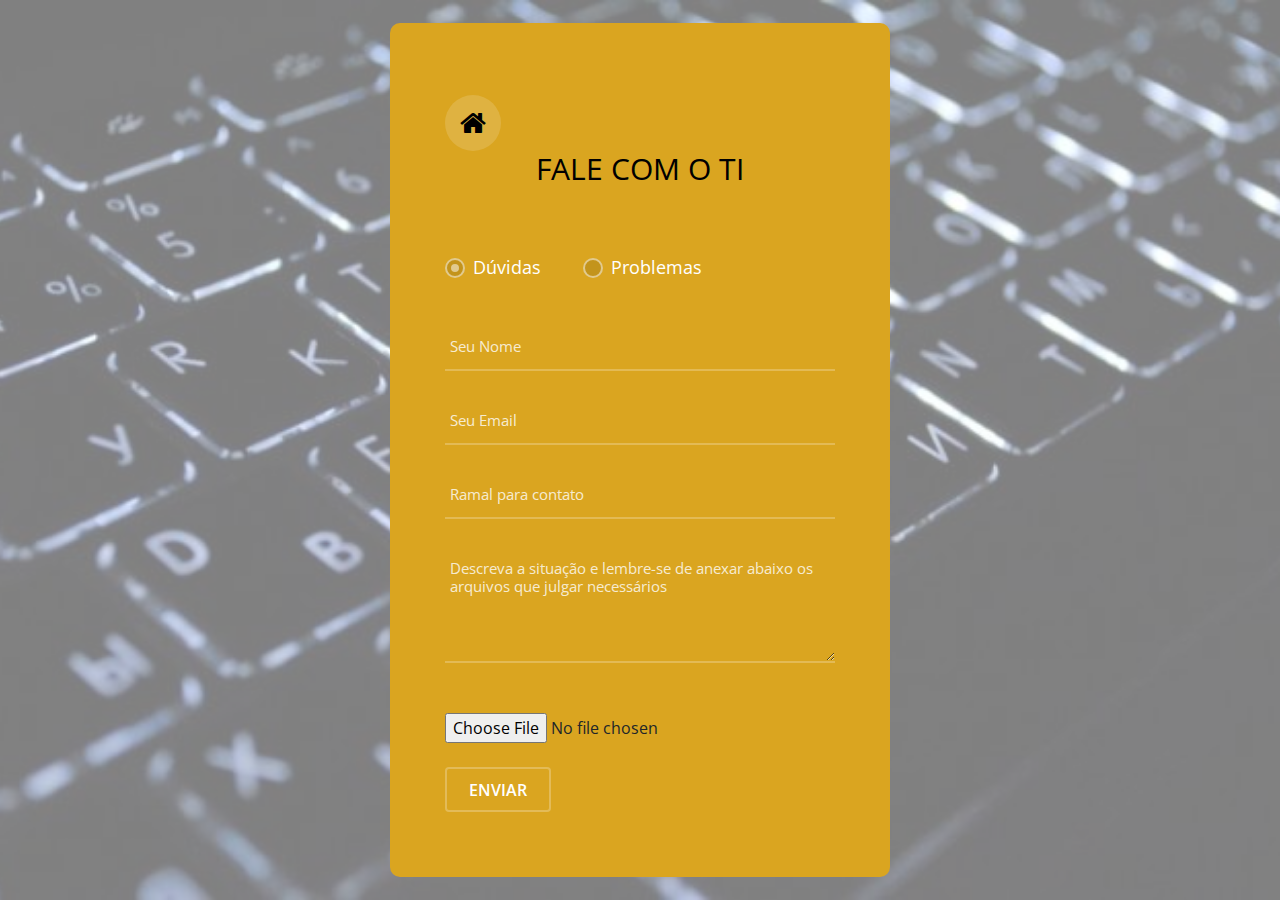
==== Formulario.html @ 0ff51f73 "git push" ====
<!DOCTYPE html>

<html lang="pt-BR">
<head>
	<title>Suporte ao usuário</title>
	<meta charset="UTF-8">
	<meta name="viewport" content="width=device-width, initial-scale=1">
<!--===============================================================================================-->
	<link rel="icon" type="image/png" href="images/icons/Noctuline-Wall-E-Wall-E.ico"/>
<!--===============================================================================================-->
	<link rel="stylesheet" type="text/css" href="vendor/bootstrap/css/bootstrap.min.css">
<!--===============================================================================================-->
	<link rel="stylesheet" type="text/css" href="fonts/font-awesome-4.7.0/css/font-awesome.min.css">
<!--===============================================================================================-->
	<link rel="stylesheet" type="text/css" href="vendor/animate/animate.css">
<!--===============================================================================================-->
	<link rel="stylesheet" type="text/css" href="vendor/css-hamburgers/hamburgers.min.css">
<!--===============================================================================================-->
	<link rel="stylesheet" type="text/css" href="vendor/select2/select2.min.css">
<!--===============================================================================================-->
	<link rel="stylesheet" type="text/css" href="css/util.css">
	<link rel="stylesheet" type="text/css" href="css/main.css">
<!--===============================================================================================-->
	
<!--===============================================================================================-->
</head>
<body>
	<div class="bg-contact3" style="background-image: url('images/bg-01.jpg');">
		<div class="container-contact3">
			<div class="wrap-contact3">
				<form action="php/inserirChamado.php" class="contact3-form validate-form" method="POST">
					<ul class="icons">
						<li><a href="../PortalSet/Home.html" class="icon round fas fa-home"><span class="label"></span></a></li>
					</ul>

					<span class="contact3-form-title">
						Fale com o TI
					</span>

					<div class="wrap-contact3-form-radio">
						<div class="contact3-form-radio m-r-42">
							<input class="input-radio3" id="radio1" type="radio" name="selecao" value="Dúvida" checked="checked">
							<label class="label-radio3" for="radio1">
								Dúvidas
							</label>
						</div>

						<div class="contact3-form-radio">
							<input class="input-radio3" id="radio2" type="radio" name="selecao" value="Problema">
							<label class="label-radio3" for="radio2">
								Problemas
							</label>
						</div>
					</div>

					<div class="wrap-input3 validate-input" data-validate="O nome é obrigatório.">
						<input class="input3" type="text" name="nome" placeholder="Seu Nome">
						<span class="focus-input3"></span>
					</div>

					<div class="wrap-input3 validate-input" data-validate = "Digite um e-mail válido: ex@abc.xyz">
						<input class="input3" type="text" name="email" placeholder="Seu Email">
						<span class="focus-input3"></span>
					</div>

					<div class="wrap-input3 validate-input">
						<input class="input3" type="text" name="ramal" placeholder="Ramal para contato">
						<span class="focus-input3"></span>
					</div>

					<div class="wrap-input3 input3-select">
						<div>
							<select class="selection-2" name="local"> 
								<!-- colocar required porém a tela de dúvidas tambem necessita do campo-->
								<option value="">Qual o local?</option>>
								<option>Administrativo</option>
								<option>Controle de qualidade</option>
								<option>Loja</option>
								<option>Produção</option>
							</select>
						</div>
						<span class="focus-input3"></span>
					</div>
					

					<div class="wrap-input3 input3-select">
						<div>
							<select class="selection-2" name="urgencia">
								<!-- colocar required porém a tela de dúvidas tambem necessita do campo-->
								<option value="">Qual a urgência do chamado?</option>
								<option>Pode aguardar</option>
								<option>Atrapalha o fluxo de trabalho</option>
								<option>Interrompe o fluxo de trabalho exporadicamente</option>
								<option>Interrompe totalmente o fluxo de trabalho</option>
								<option>Urgente</option>
								<option>Emergência</option>
							</select>
						</div>
						<span class="focus-input3"></span>
						
					</div>

					<div class="wrap-input3 validate-input" data-validate = "Digite uma mensagem">
						<textarea class="input3" name="mensagem" placeholder="Descreva a situação e lembre-se de anexar abaixo os arquivos que julgar necessários"></textarea>
						<span class="focus-input3"></span>
						
					</div>

					<div class="container-contact3-form-btn">
						<input type="file" name="Anexar" placeholder="print"><br><br>
						<button class="button alt" type="submit">
							Enviar
						</button>
					</div>
				</form>
			</div>
		</div>
	</div>


	<div id="dropDownSelect1"></div>

<!--===============================================================================================-->
	<script src="vendor/jquery/jquery-3.2.1.min.js"></script>
<!--===============================================================================================-->
	<script src="vendor/bootstrap/js/popper.js"></script>
	<script src="vendor/bootstrap/js/bootstrap.min.js"></script>
<!--===============================================================================================-->
	<script src="vendor/select2/select2.min.js"></script>
	<script>
		$(".selection-2").select2({
			minimumResultsForSearch: 20,
			dropdownParent: $('#dropDownSelect1')
		});
	</script>
<!--===============================================================================================-->
	<script src="js/main.js"></script>

	<!-- Global site tag (gtag.js) - Google Analytics -->
<script async src="https://www.googletagmanager.com/gtag/js?id=UA-23581568-13"></script>
<script>
  window.dataLayer = window.dataLayer || [];
  function gtag(){dataLayer.push(arguments);}
  gtag('js', new Date());

  gtag('config', 'UA-23581568-13');
</script>

</body>
</html>
---- vendor/css-hamburgers/hamburgers.min.css ----
/*!
 * Hamburgers
 * @description Tasty CSS-animated hamburgers
 * @author Jonathan Suh @jonsuh
 * @site https://jonsuh.com/hamburgers
 * @link https://github.com/jonsuh/hamburgers
 */.hamburger{font:inherit;display:inline-block;overflow:visible;margin:0;padding:15px;cursor:pointer;transition-timing-function:linear;transition-duration:.15s;transition-property:opacity,filter;text-transform:none;color:inherit;border:0;background-color:transparent}.hamburger:hover{opacity:.7}.hamburger-box{position:relative;display:inline-block;width:40px;height:24px}.hamburger-inner{top:50%;display:block;margin-top:-2px}.hamburger-inner,.hamburger-inner:after,.hamburger-inner:before{position:absolute;width:40px;height:4px;transition-timing-function:ease;transition-duration:.15s;transition-property:transform;border-radius:4px;background-color:#000}.hamburger-inner:after,.hamburger-inner:before{display:block;content:''}.hamburger-inner:before{top:-10px}.hamburger-inner:after{bottom:-10px}.hamburger--3dx .hamburger-box{perspective:80px}.hamburger--3dx .hamburger-inner{transition:transform .2s cubic-bezier(.645,.045,.355,1),background-color 0s cubic-bezier(.645,.045,.355,1) .1s}.hamburger--3dx .hamburger-inner:after,.hamburger--3dx .hamburger-inner:before{transition:transform 0s cubic-bezier(.645,.045,.355,1) .1s}.hamburger--3dx.is-active .hamburger-inner{transform:rotateY(180deg);background-color:transparent}.hamburger--3dx.is-active .hamburger-inner:before{transform:translate3d(0,10px,0) rotate(45deg)}.hamburger--3dx.is-active .hamburger-inner:after{transform:translate3d(0,-10px,0) rotate(-45deg)}.hamburger--3dx-r .hamburger-box{perspective:80px}.hamburger--3dx-r .hamburger-inner{transition:transform .2s cubic-bezier(.645,.045,.355,1),background-color 0s cubic-bezier(.645,.045,.355,1) .1s}.hamburger--3dx-r .hamburger-inner:after,.hamburger--3dx-r .hamburger-inner:before{transition:transform 0s cubic-bezier(.645,.045,.355,1) .1s}.hamburger--3dx-r.is-active .hamburger-inner{transform:rotateY(-180deg);background-color:transparent}.hamburger--3dx-r.is-active .hamburger-inner:before{transform:translate3d(0,10px,0) rotate(45deg)}.hamburger--3dx-r.is-active .hamburger-inner:after{transform:translate3d(0,-10px,0) rotate(-45deg)}.hamburger--3dy .hamburger-box{perspective:80px}.hamburger--3dy .hamburger-inner{transition:transform .2s cubic-bezier(.645,.045,.355,1),background-color 0s cubic-bezier(.645,.045,.355,1) .1s}.hamburger--3dy .hamburger-inner:after,.hamburger--3dy .hamburger-inner:before{transition:transform 0s cubic-bezier(.645,.045,.355,1) .1s}.hamburger--3dy.is-active .hamburger-inner{transform:rotateX(-180deg);background-color:transparent}.hamburger--3dy.is-active .hamburger-inner:before{transform:translate3d(0,10px,0) rotate(45deg)}.hamburger--3dy.is-active .hamburger-inner:after{transform:translate3d(0,-10px,0) rotate(-45deg)}.hamburger--3dy-r .hamburger-box{perspective:80px}.hamburger--3dy-r .hamburger-inner{transition:transform .2s cubic-bezier(.645,.045,.355,1),background-color 0s cubic-bezier(.645,.045,.355,1) .1s}.hamburger--3dy-r .hamburger-inner:after,.hamburger--3dy-r .hamburger-inner:before{transition:transform 0s cubic-bezier(.645,.045,.355,1) .1s}.hamburger--3dy-r.is-active .hamburger-inner{transform:rotateX(180deg);background-color:transparent}.hamburger--3dy-r.is-active .hamburger-inner:before{transform:translate3d(0,10px,0) rotate(45deg)}.hamburger--3dy-r.is-active .hamburger-inner:after{transform:translate3d(0,-10px,0) rotate(-45deg)}.hamburger--arrow.is-active .hamburger-inner:before{transform:translate3d(-8px,0,0) rotate(-45deg) scaleX(.7)}.hamburger--arrow.is-active .hamburger-inner:after{transform:translate3d(-8px,0,0) rotate(45deg) scaleX(.7)}.hamburger--arrow-r.is-active .hamburger-inner:before{transform:translate3d(8px,0,0) rotate(45deg) scaleX(.7)}.hamburger--arrow-r.is-active .hamburger-inner:after{transform:translate3d(8px,0,0) rotate(-45deg) scaleX(.7)}.hamburger--arrowalt .hamburger-inner:before{transition:top .1s ease .15s,transform .15s cubic-bezier(.165,.84,.44,1)}.hamburger--arrowalt .hamburger-inner:after{transition:bottom .1s ease .15s,transform .15s cubic-bezier(.165,.84,.44,1)}.hamburger--arrowalt.is-active .hamburger-inner:before{top:0;transition:top .1s ease,transform .15s cubic-bezier(.895,.03,.685,.22) .1s;transform:translate3d(-8px,-10px,0) rotate(-45deg) scaleX(.7)}.hamburger--arrowalt.is-active .hamburger-inner:after{bottom:0;transition:bottom .1s ease,transform .15s cubic-bezier(.895,.03,.685,.22) .1s;transform:translate3d(-8px,10px,0) rotate(45deg) scaleX(.7)}.hamburger--arrowalt-r .hamburger-inner:before{transition:top .1s ease .15s,transform .15s cubic-bezier(.165,.84,.44,1)}.hamburger--arrowalt-r .hamburger-inner:after{transition:bottom .1s ease .15s,transform .15s cubic-bezier(.165,.84,.44,1)}.hamburger--arrowalt-r.is-active .hamburger-inner:before{top:0;transition:top .1s ease,transform .15s cubic-bezier(.895,.03,.685,.22) .1s;transform:translate3d(8px,-10px,0) rotate(45deg) scaleX(.7)}.hamburger--arrowalt-r.is-active .hamburger-inner:after{bottom:0;transition:bottom .1s ease,transform .15s cubic-bezier(.895,.03,.685,.22) .1s;transform:translate3d(8px,10px,0) rotate(-45deg) scaleX(.7)}.hamburger--boring .hamburger-inner,.hamburger--boring .hamburger-inner:after,.hamburger--boring .hamburger-inner:before{transition-property:none}.hamburger--boring.is-active .hamburger-inner{transform:rotate(45deg)}.hamburger--boring.is-active .hamburger-inner:before{top:0;opacity:0}.hamburger--boring.is-active .hamburger-inner:after{bottom:0;transform:rotate(-90deg)}.hamburger--collapse .hamburger-inner{top:auto;bottom:0;transition-delay:.15s;transition-timing-function:cubic-bezier(.55,.055,.675,.19);transition-duration:.15s}.hamburger--collapse .hamburger-inner:after{top:-20px;transition:top .3s cubic-bezier(.33333,.66667,.66667,1) .3s,opacity .1s linear}.hamburger--collapse .hamburger-inner:before{transition:top .12s cubic-bezier(.33333,.66667,.66667,1) .3s,transform .15s cubic-bezier(.55,.055,.675,.19)}.hamburger--collapse.is-active .hamburger-inner{transition-delay:.32s;transition-timing-function:cubic-bezier(.215,.61,.355,1);transform:translate3d(0,-10px,0) rotate(-45deg)}.hamburger--collapse.is-active .hamburger-inner:after{top:0;transition:top .3s cubic-bezier(.33333,0,.66667,.33333),opacity .1s linear .27s;opacity:0}.hamburger--collapse.is-active .hamburger-inner:before{top:0;transition:top .12s cubic-bezier(.33333,0,.66667,.33333) .18s,transform .15s cubic-bezier(.215,.61,.355,1) .42s;transform:rotate(-90deg)}.hamburger--collapse-r .hamburger-inner{top:auto;bottom:0;transition-delay:.15s;transition-timing-function:cubic-bezier(.55,.055,.675,.19);transition-duration:.15s}.hamburger--collapse-r .hamburger-inner:after{top:-20px;transition:top .3s cubic-bezier(.33333,.66667,.66667,1) .3s,opacity .1s linear}.hamburger--collapse-r .hamburger-inner:before{transition:top .12s cubic-bezier(.33333,.66667,.66667,1) .3s,transform .15s cubic-bezier(.55,.055,.675,.19)}.hamburger--collapse-r.is-active .hamburger-inner{transition-delay:.32s;transition-timing-function:cubic-bezier(.215,.61,.355,1);transform:translate3d(0,-10px,0) rotate(45deg)}.hamburger--collapse-r.is-active .hamburger-inner:after{top:0;transition:top .3s cubic-bezier(.33333,0,.66667,.33333),opacity .1s linear .27s;opacity:0}.hamburger--collapse-r.is-active .hamburger-inner:before{top:0;transition:top .12s cubic-bezier(.33333,0,.66667,.33333) .18s,transform .15s cubic-bezier(.215,.61,.355,1) .42s;transform:rotate(90deg)}.hamburger--elastic .hamburger-inner{top:2px;transition-timing-function:cubic-bezier(.68,-.55,.265,1.55);transition-duration:.4s}.hamburger--elastic .hamburger-inner:before{top:10px;transition:opacity .15s ease .4s}.hamburger--elastic .hamburger-inner:after{top:20px;transition:transform .4s cubic-bezier(.68,-.55,.265,1.55)}.hamburger--elastic.is-active .hamburger-inner{transition-delay:.1s;transform:translate3d(0,10px,0) rotate(135deg)}.hamburger--elastic.is-active .hamburger-inner:before{transition-delay:0s;opacity:0}.hamburger--elastic.is-active .hamburger-inner:after{transition-delay:.1s;transform:translate3d(0,-20px,0) rotate(-270deg)}.hamburger--elastic-r .hamburger-inner{top:2px;transition-timing-function:cubic-bezier(.68,-.55,.265,1.55);transition-duration:.4s}.hamburger--elastic-r .hamburger-inner:before{top:10px;transition:opacity .15s ease .4s}.hamburger--elastic-r .hamburger-inner:after{top:20px;transition:transform .4s cubic-bezier(.68,-.55,.265,1.55)}.hamburger--elastic-r.is-active .hamburger-inner{transition-delay:.1s;transform:translate3d(0,10px,0) rotate(-135deg)}.hamburger--elastic-r.is-active .hamburger-inner:before{transition-delay:0s;opacity:0}.hamburger--elastic-r.is-active .hamburger-inner:after{transition-delay:.1s;transform:translate3d(0,-20px,0) rotate(270deg)}.hamburger--emphatic{overflow:hidden}.hamburger--emphatic .hamburger-inner{transition:background-color .2s ease-in .25s}.hamburger--emphatic .hamburger-inner:before{left:0;transition:transform .2s cubic-bezier(.6,.04,.98,.335),top .05s linear .2s,left .2s ease-in .25s}.hamburger--emphatic .hamburger-inner:after{top:10px;right:0;transition:transform .2s cubic-bezier(.6,.04,.98,.335),top .05s linear .2s,right .2s ease-in .25s}.hamburger--emphatic.is-active .hamburger-inner{transition-delay:0s;transition-timing-function:ease-out;background-color:transparent}.hamburger--emphatic.is-active .hamburger-inner:before{top:-80px;left:-80px;transition:left .2s ease-out,top .05s linear .2s,transform .2s cubic-bezier(.075,.82,.165,1) .25s;transform:translate3d(80px,80px,0) rotate(45deg)}.hamburger--emphatic.is-active .hamburger-inner:after{top:-80px;right:-80px;transition:right .2s ease-out,top .05s linear .2s,transform .2s cubic-bezier(.075,.82,.165,1) .25s;transform:translate3d(-80px,80px,0) rotate(-45deg)}.hamburger--emphatic-r{overflow:hidden}.hamburger--emphatic-r .hamburger-inner{transition:background-color .2s ease-in .25s}.hamburger--emphatic-r .hamburger-inner:before{left:0;transition:transform .2s cubic-bezier(.6,.04,.98,.335),top .05s linear .2s,left .2s ease-in .25s}.hamburger--emphatic-r .hamburger-inner:after{top:10px;right:0;transition:transform .2s cubic-bezier(.6,.04,.98,.335),top .05s linear .2s,right .2s ease-in .25s}.hamburger--emphatic-r.is-active .hamburger-inner{transition-delay:0s;transition-timing-function:ease-out;background-color:transparent}.hamburger--emphatic-r.is-active .hamburger-inner:before{top:80px;left:-80px;transition:left .2s ease-out,top .05s linear .2s,transform .2s cubic-bezier(.075,.82,.165,1) .25s;transform:translate3d(80px,-80px,0) rotate(-45deg)}.hamburger--emphatic-r.is-active .hamburger-inner:after{top:80px;right:-80px;transition:right .2s ease-out,top .05s linear .2s,transform .2s cubic-bezier(.075,.82,.165,1) .25s;transform:translate3d(-80px,-80px,0) rotate(45deg)}.hamburger--slider .hamburger-inner{top:2px}.hamburger--slider .hamburger-inner:before{top:10px;transition-timing-function:ease;transition-duration:.2s;transition-property:transform,opacity}.hamburger--slider .hamburger-inner:after{top:20px}.hamburger--slider.is-active .hamburger-inner{transform:translate3d(0,10px,0) rotate(45deg)}.hamburger--slider.is-active .hamburger-inner:before{transform:rotate(-45deg) translate3d(-5.71429px,-6px,0);opacity:0}.hamburger--slider.is-active .hamburger-inner:after{transform:translate3d(0,-20px,0) rotate(-90deg)}.hamburger--slider-r .hamburger-inner{top:2px}.hamburger--slider-r .hamburger-inner:before{top:10px;transition-timing-function:ease;transition-duration:.2s;transition-property:transform,opacity}.hamburger--slider-r .hamburger-inner:after{top:20px}.hamburger--slider-r.is-active .hamburger-inner{transform:translate3d(0,10px,0) rotate(-45deg)}.hamburger--slider-r.is-active .hamburger-inner:before{transform:rotate(45deg) translate3d(5.71429px,-6px,0);opacity:0}.hamburger--slider-r.is-active .hamburger-inner:after{transform:translate3d(0,-20px,0) rotate(90deg)}.hamburger--spring .hamburger-inner{top:2px;transition:background-color 0s linear .15s}.hamburger--spring .hamburger-inner:before{top:10px;transition:top .12s cubic-bezier(.33333,.66667,.66667,1) .3s,transform .15s cubic-bezier(.55,.055,.675,.19)}.hamburger--spring .hamburger-inner:after{top:20px;transition:top .3s cubic-bezier(.33333,.66667,.66667,1) .3s,transform .15s cubic-bezier(.55,.055,.675,.19)}.hamburger--spring.is-active .hamburger-inner{transition-delay:.32s;background-color:transparent}.hamburger--spring.is-active .hamburger-inner:before{top:0;transition:top .12s cubic-bezier(.33333,0,.66667,.33333) .18s,transform .15s cubic-bezier(.215,.61,.355,1) .32s;transform:translate3d(0,10px,0) rotate(45deg)}.hamburger--spring.is-active .hamburger-inner:after{top:0;transition:top .3s cubic-bezier(.33333,0,.66667,.33333),transform .15s cubic-bezier(.215,.61,.355,1) .32s;transform:translate3d(0,10px,0) rotate(-45deg)}.hamburger--spring-r .hamburger-inner{top:auto;bottom:0;transition-delay:0s;transition-timing-function:cubic-bezier(.55,.055,.675,.19);transition-duration:.15s}.hamburger--spring-r .hamburger-inner:after{top:-20px;transition:top .3s cubic-bezier(.33333,.66667,.66667,1) .3s,opacity 0s linear}.hamburger--spring-r .hamburger-inner:before{transition:top .12s cubic-bezier(.33333,.66667,.66667,1) .3s,transform .15s cubic-bezier(.55,.055,.675,.19)}.hamburger--spring-r.is-active .hamburger-inner{transition-delay:.32s;transition-timing-function:cubic-bezier(.215,.61,.355,1);transform:translate3d(0,-10px,0) rotate(-45deg)}.hamburger--spring-r.is-active .hamburger-inner:after{top:0;transition:top .3s cubic-bezier(.33333,0,.66667,.33333),opacity 0s linear .32s;opacity:0}.hamburger--spring-r.is-active .hamburger-inner:before{top:0;transition:top .12s cubic-bezier(.33333,0,.66667,.33333) .18s,transform .15s cubic-bezier(.215,.61,.355,1) .32s;transform:rotate(90deg)}.hamburger--stand .hamburger-inner{transition:transform .1s cubic-bezier(.55,.055,.675,.19) .22s,background-color 0s linear .1s}.hamburger--stand .hamburger-inner:before{transition:top .1s ease-in .1s,transform .1s cubic-bezier(.55,.055,.675,.19) 0s}.hamburger--stand .hamburger-inner:after{transition:bottom .1s ease-in .1s,transform .1s cubic-bezier(.55,.055,.675,.19) 0s}.hamburger--stand.is-active .hamburger-inner{transition:transform .1s cubic-bezier(.215,.61,.355,1) 0s,background-color 0s linear .22s;transform:rotate(90deg);background-color:transparent}.hamburger--stand.is-active .hamburger-inner:before{top:0;transition:top .1s ease-out .12s,transform .1s cubic-bezier(.215,.61,.355,1) .22s;transform:rotate(-45deg)}.hamburger--stand.is-active .hamburger-inner:after{bottom:0;transition:bottom .1s ease-out .12s,transform .1s cubic-bezier(.215,.61,.355,1) .22s;transform:rotate(45deg)}.hamburger--stand-r .hamburger-inner{transition:transform .1s cubic-bezier(.55,.055,.675,.19) .22s,background-color 0s linear .1s}.hamburger--stand-r .hamburger-inner:before{transition:top .1s ease-in .1s,transform .1s cubic-bezier(.55,.055,.675,.19) 0s}.hamburger--stand-r .hamburger-inner:after{transition:bottom .1s ease-in .1s,transform .1s cubic-bezier(.55,.055,.675,.19) 0s}.hamburger--stand-r.is-active .hamburger-inner{transition:transform .1s cubic-bezier(.215,.61,.355,1) 0s,background-color 0s linear .22s;transform:rotate(-90deg);background-color:transparent}.hamburger--stand-r.is-active .hamburger-inner:before{top:0;transition:top .1s ease-out .12s,transform .1s cubic-bezier(.215,.61,.355,1) .22s;transform:rotate(-45deg)}.hamburger--stand-r.is-active .hamburger-inner:after{bottom:0;transition:bottom .1s ease-out .12s,transform .1s cubic-bezier(.215,.61,.355,1) .22s;transform:rotate(45deg)}.hamburger--spin .hamburger-inner{transition-timing-function:cubic-bezier(.55,.055,.675,.19);transition-duration:.3s}.hamburger--spin .hamburger-inner:before{transition:top .1s ease-in .34s,opacity .1s ease-in}.hamburger--spin .hamburger-inner:after{transition:bottom .1s ease-in .34s,transform .3s cubic-bezier(.55,.055,.675,.19)}.hamburger--spin.is-active .hamburger-inner{transition-delay:.14s;transition-timing-function:cubic-bezier(.215,.61,.355,1);transform:rotate(225deg)}.hamburger--spin.is-active .hamburger-inner:before{top:0;transition:top .1s ease-out,opacity .1s ease-out .14s;opacity:0}.hamburger--spin.is-active .hamburger-inner:after{bottom:0;transition:bottom .1s ease-out,transform .3s cubic-bezier(.215,.61,.355,1) .14s;transform:rotate(-90deg)}.hamburger--spin-r .hamburger-inner{transition-timing-function:cubic-bezier(.55,.055,.675,.19);transition-duration:.3s}.hamburger--spin-r .hamburger-inner:before{transition:top .1s ease-in .34s,opacity .1s ease-in}.hamburger--spin-r .hamburger-inner:after{transition:bottom .1s ease-in .34s,transform .3s cubic-bezier(.55,.055,.675,.19)}.hamburger--spin-r.is-active .hamburger-inner{transition-delay:.14s;transition-timing-function:cubic-bezier(.215,.61,.355,1);transform:rotate(-225deg)}.hamburger--spin-r.is-active .hamburger-inner:before{top:0;transition:top .1s ease-out,opacity .1s ease-out .14s;opacity:0}.hamburger--spin-r.is-active .hamburger-inner:after{bottom:0;transition:bottom .1s ease-out,transform .3s cubic-bezier(.215,.61,.355,1) .14s;transform:rotate(90deg)}.hamburger--squeeze .hamburger-inner{transition-timing-function:cubic-bezier(.55,.055,.675,.19);transition-duration:.1s}.hamburger--squeeze .hamburger-inner:before{transition:top .1s ease .14s,opacity .1s ease}.hamburger--squeeze .hamburger-inner:after{transition:bottom .1s ease .14s,transform .1s cubic-bezier(.55,.055,.675,.19)}.hamburger--squeeze.is-active .hamburger-inner{transition-delay:.14s;transition-timing-function:cubic-bezier(.215,.61,.355,1);transform:rotate(45deg)}.hamburger--squeeze.is-active .hamburger-inner:before{top:0;transition:top .1s ease,opacity .1s ease .14s;opacity:0}.hamburger--squeeze.is-active .hamburger-inner:after{bottom:0;transition:bottom .1s ease,transform .1s cubic-bezier(.215,.61,.355,1) .14s;transform:rotate(-90deg)}.hamburger--vortex .hamburger-inner{transition-timing-function:cubic-bezier(.19,1,.22,1);transition-duration:.3s}.hamburger--vortex .hamburger-inner:after,.hamburger--vortex .hamburger-inner:before{transition-delay:.1s;transition-timing-function:linear;transition-duration:0s}.hamburger--vortex .hamburger-inner:before{transition-property:top,opacity}.hamburger--vortex .hamburger-inner:after{transition-property:bottom,transform}.hamburger--vortex.is-active .hamburger-inner{transition-timing-function:cubic-bezier(.19,1,.22,1);transform:rotate(765deg)}.hamburger--vortex.is-active .hamburger-inner:after,.hamburger--vortex.is-active .hamburger-inner:before{transition-delay:0s}.hamburger--vortex.is-active .hamburger-inner:before{top:0;opacity:0}.hamburger--vortex.is-active .hamburger-inner:after{bottom:0;transform:rotate(90deg)}.hamburger--vortex-r .hamburger-inner{transition-timing-function:cubic-bezier(.19,1,.22,1);transition-duration:.3s}.hamburger--vortex-r .hamburger-inner:after,.hamburger--vortex-r .hamburger-inner:before{transition-delay:.1s;transition-timing-function:linear;transition-duration:0s}.hamburger--vortex-r .hamburger-inner:before{transition-property:top,opacity}.hamburger--vortex-r .hamburger-inner:after{transition-property:bottom,transform}.hamburger--vortex-r.is-active .hamburger-inner{transition-timing-function:cubic-bezier(.19,1,.22,1);transform:rotate(-765deg)}.hamburger--vortex-r.is-active .hamburger-inner:after,.hamburger--vortex-r.is-active .hamburger-inner:before{transition-delay:0s}.hamburger--vortex-r.is-active .hamburger-inner:before{top:0;opacity:0}.hamburger--vortex-r.is-active .hamburger-inner:after{bottom:0;transform:rotate(-90deg)}
---- css/util.css ----
/*[ FONT SIZE ]
///////////////////////////////////////////////////////////
*/
.fs-1 {font-size: 1px;}
.fs-2 {font-size: 2px;}
.fs-3 {font-size: 3px;}
.fs-4 {font-size: 4px;}
.fs-5 {font-size: 5px;}
.fs-6 {font-size: 6px;}
.fs-7 {font-size: 7px;}
.fs-8 {font-size: 8px;}
.fs-9 {font-size: 9px;}
.fs-10 {font-size: 10px;}
.fs-11 {font-size: 11px;}
.fs-12 {font-size: 12px;}
.fs-13 {font-size: 13px;}
.fs-14 {font-size: 14px;}
.fs-15 {font-size: 15px;}
.fs-16 {font-size: 16px;}
.fs-17 {font-size: 17px;}
.fs-18 {font-size: 18px;}
.fs-19 {font-size: 19px;}
.fs-20 {font-size: 20px;}
.fs-21 {font-size: 21px;}
.fs-22 {font-size: 22px;}
.fs-23 {font-size: 23px;}
.fs-24 {font-size: 24px;}
.fs-25 {font-size: 25px;}
.fs-26 {font-size: 26px;}
.fs-27 {font-size: 27px;}
.fs-28 {font-size: 28px;}
.fs-29 {font-size: 29px;}
.fs-30 {font-size: 30px;}
.fs-31 {font-size: 31px;}
.fs-32 {font-size: 32px;}
.fs-33 {font-size: 33px;}
.fs-34 {font-size: 34px;}
.fs-35 {font-size: 35px;}
.fs-36 {font-size: 36px;}
.fs-37 {font-size: 37px;}
.fs-38 {font-size: 38px;}
.fs-39 {font-size: 39px;}
.fs-40 {font-size: 40px;}
.fs-41 {font-size: 41px;}
.fs-42 {font-size: 42px;}
.fs-43 {font-size: 43px;}
.fs-44 {font-size: 44px;}
.fs-45 {font-size: 45px;}
.fs-46 {font-size: 46px;}
.fs-47 {font-size: 47px;}
.fs-48 {font-size: 48px;}
.fs-49 {font-size: 49px;}
.fs-50 {font-size: 50px;}
.fs-51 {font-size: 51px;}
.fs-52 {font-size: 52px;}
.fs-53 {font-size: 53px;}
.fs-54 {font-size: 54px;}
.fs-55 {font-size: 55px;}
.fs-56 {font-size: 56px;}
.fs-57 {font-size: 57px;}
.fs-58 {font-size: 58px;}
.fs-59 {font-size: 59px;}
.fs-60 {font-size: 60px;}
.fs-61 {font-size: 61px;}
.fs-62 {font-size: 62px;}
.fs-63 {font-size: 63px;}
.fs-64 {font-size: 64px;}
.fs-65 {font-size: 65px;}
.fs-66 {font-size: 66px;}
.fs-67 {font-size: 67px;}
.fs-68 {font-size: 68px;}
.fs-69 {font-size: 69px;}
.fs-70 {font-size: 70px;}
.fs-71 {font-size: 71px;}
.fs-72 {font-size: 72px;}
.fs-73 {font-size: 73px;}
.fs-74 {font-size: 74px;}
.fs-75 {font-size: 75px;}
.fs-76 {font-size: 76px;}
.fs-77 {font-size: 77px;}
.fs-78 {font-size: 78px;}
.fs-79 {font-size: 79px;}
.fs-80 {font-size: 80px;}
.fs-81 {font-size: 81px;}
.fs-82 {font-size: 82px;}
.fs-83 {font-size: 83px;}
.fs-84 {font-size: 84px;}
.fs-85 {font-size: 85px;}
.fs-86 {font-size: 86px;}
.fs-87 {font-size: 87px;}
.fs-88 {font-size: 88px;}
.fs-89 {font-size: 89px;}
.fs-90 {font-size: 90px;}
.fs-91 {font-size: 91px;}
.fs-92 {font-size: 92px;}
.fs-93 {font-size: 93px;}
.fs-94 {font-size: 94px;}
.fs-95 {font-size: 95px;}
.fs-96 {font-size: 96px;}
.fs-97 {font-size: 97px;}
.fs-98 {font-size: 98px;}
.fs-99 {font-size: 99px;}
.fs-100 {font-size: 100px;}
.fs-101 {font-size: 101px;}
.fs-102 {font-size: 102px;}
.fs-103 {font-size: 103px;}
.fs-104 {font-size: 104px;}
.fs-105 {font-size: 105px;}
.fs-106 {font-size: 106px;}
.fs-107 {font-size: 107px;}
.fs-108 {font-size: 108px;}
.fs-109 {font-size: 109px;}
.fs-110 {font-size: 110px;}
.fs-111 {font-size: 111px;}
.fs-112 {font-size: 112px;}
.fs-113 {font-size: 113px;}
.fs-114 {font-size: 114px;}
.fs-115 {font-size: 115px;}
.fs-116 {font-size: 116px;}
.fs-117 {font-size: 117px;}
.fs-118 {font-size: 118px;}
.fs-119 {font-size: 119px;}
.fs-120 {font-size: 120px;}
.fs-121 {font-size: 121px;}
.fs-122 {font-size: 122px;}
.fs-123 {font-size: 123px;}
.fs-124 {font-size: 124px;}
.fs-125 {font-size: 125px;}
.fs-126 {font-size: 126px;}
.fs-127 {font-size: 127px;}
.fs-128 {font-size: 128px;}
.fs-129 {font-size: 129px;}
.fs-130 {font-size: 130px;}
.fs-131 {font-size: 131px;}
.fs-132 {font-size: 132px;}
.fs-133 {font-size: 133px;}
.fs-134 {font-size: 134px;}
.fs-135 {font-size: 135px;}
.fs-136 {font-size: 136px;}
.fs-137 {font-size: 137px;}
.fs-138 {font-size: 138px;}
.fs-139 {font-size: 139px;}
.fs-140 {font-size: 140px;}
.fs-141 {font-size: 141px;}
.fs-142 {font-size: 142px;}
.fs-143 {font-size: 143px;}
.fs-144 {font-size: 144px;}
.fs-145 {font-size: 145px;}
.fs-146 {font-size: 146px;}
.fs-147 {font-size: 147px;}
.fs-148 {font-size: 148px;}
.fs-149 {font-size: 149px;}
.fs-150 {font-size: 150px;}
.fs-151 {font-size: 151px;}
.fs-152 {font-size: 152px;}
.fs-153 {font-size: 153px;}
.fs-154 {font-size: 154px;}
.fs-155 {font-size: 155px;}
.fs-156 {font-size: 156px;}
.fs-157 {font-size: 157px;}
.fs-158 {font-size: 158px;}
.fs-159 {font-size: 159px;}
.fs-160 {font-size: 160px;}
.fs-161 {font-size: 161px;}
.fs-162 {font-size: 162px;}
.fs-163 {font-size: 163px;}
.fs-164 {font-size: 164px;}
.fs-165 {font-size: 165px;}
.fs-166 {font-size: 166px;}
.fs-167 {font-size: 167px;}
.fs-168 {font-size: 168px;}
.fs-169 {font-size: 169px;}
.fs-170 {font-size: 170px;}
.fs-171 {font-size: 171px;}
.fs-172 {font-size: 172px;}
.fs-173 {font-size: 173px;}
.fs-174 {font-size: 174px;}
.fs-175 {font-size: 175px;}
.fs-176 {font-size: 176px;}
.fs-177 {font-size: 177px;}
.fs-178 {font-size: 178px;}
.fs-179 {font-size: 179px;}
.fs-180 {font-size: 180px;}
.fs-181 {font-size: 181px;}
.fs-182 {font-size: 182px;}
.fs-183 {font-size: 183px;}
.fs-184 {font-size: 184px;}
.fs-185 {font-size: 185px;}
.fs-186 {font-size: 186px;}
.fs-187 {font-size: 187px;}
.fs-188 {font-size: 188px;}
.fs-189 {font-size: 189px;}
.fs-190 {font-size: 190px;}
.fs-191 {font-size: 191px;}
.fs-192 {font-size: 192px;}
.fs-193 {font-size: 193px;}
.fs-194 {font-size: 194px;}
.fs-195 {font-size: 195px;}
.fs-196 {font-size: 196px;}
.fs-197 {font-size: 197px;}
.fs-198 {font-size: 198px;}
.fs-199 {font-size: 199px;}
.fs-200 {font-size: 200px;}

/*[ PADDING ]
///////////////////////////////////////////////////////////
*/
.p-t-0 {padding-top: 0px;}
.p-t-1 {padding-top: 1px;}
.p-t-2 {padding-top: 2px;}
.p-t-3 {padding-top: 3px;}
.p-t-4 {padding-top: 4px;}
.p-t-5 {padding-top: 5px;}
.p-t-6 {padding-top: 6px;}
.p-t-7 {padding-top: 7px;}
.p-t-8 {padding-top: 8px;}
.p-t-9 {padding-top: 9px;}
.p-t-10 {padding-top: 10px;}
.p-t-11 {padding-top: 11px;}
.p-t-12 {padding-top: 12px;}
.p-t-13 {padding-top: 13px;}
.p-t-14 {padding-top: 14px;}
.p-t-15 {padding-top: 15px;}
.p-t-16 {padding-top: 16px;}
.p-t-17 {padding-top: 17px;}
.p-t-18 {padding-top: 18px;}
.p-t-19 {padding-top: 19px;}
.p-t-20 {padding-top: 20px;}
.p-t-21 {padding-top: 21px;}
.p-t-22 {padding-top: 22px;}
.p-t-23 {padding-top: 23px;}
.p-t-24 {padding-top: 24px;}
.p-t-25 {padding-top: 25px;}
.p-t-26 {padding-top: 26px;}
.p-t-27 {padding-top: 27px;}
.p-t-28 {padding-top: 28px;}
.p-t-29 {padding-top: 29px;}
.p-t-30 {padding-top: 30px;}
.p-t-31 {padding-top: 31px;}
.p-t-32 {padding-top: 32px;}
.p-t-33 {padding-top: 33px;}
.p-t-34 {padding-top: 34px;}
.p-t-35 {padding-top: 35px;}
.p-t-36 {padding-top: 36px;}
.p-t-37 {padding-top: 37px;}
.p-t-38 {padding-top: 38px;}
.p-t-39 {padding-top: 39px;}
.p-t-40 {padding-top: 40px;}
.p-t-41 {padding-top: 41px;}
.p-t-42 {padding-top: 42px;}
.p-t-43 {padding-top: 43px;}
.p-t-44 {padding-top: 44px;}
.p-t-45 {padding-top: 45px;}
.p-t-46 {padding-top: 46px;}
.p-t-47 {padding-top: 47px;}
.p-t-48 {padding-top: 48px;}
.p-t-49 {padding-top: 49px;}
.p-t-50 {padding-top: 50px;}
.p-t-51 {padding-top: 51px;}
.p-t-52 {padding-top: 52px;}
.p-t-53 {padding-top: 53px;}
.p-t-54 {padding-top: 54px;}
.p-t-55 {padding-top: 55px;}
.p-t-56 {padding-top: 56px;}
.p-t-57 {padding-top: 57px;}
.p-t-58 {padding-top: 58px;}
.p-t-59 {padding-top: 59px;}
.p-t-60 {padding-top: 60px;}
.p-t-61 {padding-top: 61px;}
.p-t-62 {padding-top: 62px;}
.p-t-63 {padding-top: 63px;}
.p-t-64 {padding-top: 64px;}
.p-t-65 {padding-top: 65px;}
.p-t-66 {padding-top: 66px;}
.p-t-67 {padding-top: 67px;}
.p-t-68 {padding-top: 68px;}
.p-t-69 {padding-top: 69px;}
.p-t-70 {padding-top: 70px;}
.p-t-71 {padding-top: 71px;}
.p-t-72 {padding-top: 72px;}
.p-t-73 {padding-top: 73px;}
.p-t-74 {padding-top: 74px;}
.p-t-75 {padding-top: 75px;}
.p-t-76 {padding-top: 76px;}
.p-t-77 {padding-top: 77px;}
.p-t-78 {padding-top: 78px;}
.p-t-79 {padding-top: 79px;}
.p-t-80 {padding-top: 80px;}
.p-t-81 {padding-top: 81px;}
.p-t-82 {padding-top: 82px;}
.p-t-83 {padding-top: 83px;}
.p-t-84 {padding-top: 84px;}
.p-t-85 {padding-top: 85px;}
.p-t-86 {padding-top: 86px;}
.p-t-87 {padding-top: 87px;}
.p-t-88 {padding-top: 88px;}
.p-t-89 {padding-top: 89px;}
.p-t-90 {padding-top: 90px;}
.p-t-91 {padding-top: 91px;}
.p-t-92 {padding-top: 92px;}
.p-t-93 {padding-top: 93px;}
.p-t-94 {padding-top: 94px;}
.p-t-95 {padding-top: 95px;}
.p-t-96 {padding-top: 96px;}
.p-t-97 {padding-top: 97px;}
.p-t-98 {padding-top: 98px;}
.p-t-99 {padding-top: 99px;}
.p-t-100 {padding-top: 100px;}
.p-t-101 {padding-top: 101px;}
.p-t-102 {padding-top: 102px;}
.p-t-103 {padding-top: 103px;}
.p-t-104 {padding-top: 104px;}
.p-t-105 {padding-top: 105px;}
.p-t-106 {padding-top: 106px;}
.p-t-107 {padding-top: 107px;}
.p-t-108 {padding-top: 108px;}
.p-t-109 {padding-top: 109px;}
.p-t-110 {padding-top: 110px;}
.p-t-111 {padding-top: 111px;}
.p-t-112 {padding-top: 112px;}
.p-t-113 {padding-top: 113px;}
.p-t-114 {padding-top: 114px;}
.p-t-115 {padding-top: 115px;}
.p-t-116 {padding-top: 116px;}
.p-t-117 {padding-top: 117px;}
.p-t-118 {padding-top: 118px;}
.p-t-119 {padding-top: 119px;}
.p-t-120 {padding-top: 120px;}
.p-t-121 {padding-top: 121px;}
.p-t-122 {padding-top: 122px;}
.p-t-123 {padding-top: 123px;}
.p-t-124 {padding-top: 124px;}
.p-t-125 {padding-top: 125px;}
.p-t-126 {padding-top: 126px;}
.p-t-127 {padding-top: 127px;}
.p-t-128 {padding-top: 128px;}
.p-t-129 {padding-top: 129px;}
.p-t-130 {padding-top: 130px;}
.p-t-131 {padding-top: 131px;}
.p-t-132 {padding-top: 132px;}
.p-t-133 {padding-top: 133px;}
.p-t-134 {padding-top: 134px;}
.p-t-135 {padding-top: 135px;}
.p-t-136 {padding-top: 136px;}
.p-t-137 {padding-top: 137px;}
.p-t-138 {padding-top: 138px;}
.p-t-139 {padding-top: 139px;}
.p-t-140 {padding-top: 140px;}
.p-t-141 {padding-top: 141px;}
.p-t-142 {padding-top: 142px;}
.p-t-143 {padding-top: 143px;}
.p-t-144 {padding-top: 144px;}
.p-t-145 {padding-top: 145px;}
.p-t-146 {padding-top: 146px;}
.p-t-147 {padding-top: 147px;}
.p-t-148 {padding-top: 148px;}
.p-t-149 {padding-top: 149px;}
.p-t-150 {padding-top: 150px;}
.p-t-151 {padding-top: 151px;}
.p-t-152 {padding-top: 152px;}
.p-t-153 {padding-top: 153px;}
.p-t-154 {padding-top: 154px;}
.p-t-155 {padding-top: 155px;}
.p-t-156 {padding-top: 156px;}
.p-t-157 {padding-top: 157px;}
.p-t-158 {padding-top: 158px;}
.p-t-159 {padding-top: 159px;}
.p-t-160 {padding-top: 160px;}
.p-t-161 {padding-top: 161px;}
.p-t-162 {padding-top: 162px;}
.p-t-163 {padding-top: 163px;}
.p-t-164 {padding-top: 164px;}
.p-t-165 {padding-top: 165px;}
.p-t-166 {padding-top: 166px;}
.p-t-167 {padding-top: 167px;}
.p-t-168 {padding-top: 168px;}
.p-t-169 {padding-top: 169px;}
.p-t-170 {padding-top: 170px;}
.p-t-171 {padding-top: 171px;}
.p-t-172 {padding-top: 172px;}
.p-t-173 {padding-top: 173px;}
.p-t-174 {padding-top: 174px;}
.p-t-175 {padding-top: 175px;}
.p-t-176 {padding-top: 176px;}
.p-t-177 {padding-top: 177px;}
.p-t-178 {padding-top: 178px;}
.p-t-179 {padding-top: 179px;}
.p-t-180 {padding-top: 180px;}
.p-t-181 {padding-top: 181px;}
.p-t-182 {padding-top: 182px;}
.p-t-183 {padding-top: 183px;}
.p-t-184 {padding-top: 184px;}
.p-t-185 {padding-top: 185px;}
.p-t-186 {padding-top: 186px;}
.p-t-187 {padding-top: 187px;}
.p-t-188 {padding-top: 188px;}
.p-t-189 {padding-top: 189px;}
.p-t-190 {padding-top: 190px;}
.p-t-191 {padding-top: 191px;}
.p-t-192 {padding-top: 192px;}
.p-t-193 {padding-top: 193px;}
.p-t-194 {padding-top: 194px;}
.p-t-195 {padding-top: 195px;}
.p-t-196 {padding-top: 196px;}
.p-t-197 {padding-top: 197px;}
.p-t-198 {padding-top: 198px;}
.p-t-199 {padding-top: 199px;}
.p-t-200 {padding-top: 200px;}
.p-t-201 {padding-top: 201px;}
.p-t-202 {padding-top: 202px;}
.p-t-203 {padding-top: 203px;}
.p-t-204 {padding-top: 204px;}
.p-t-205 {padding-top: 205px;}
.p-t-206 {padding-top: 206px;}
.p-t-207 {padding-top: 207px;}
.p-t-208 {padding-top: 208px;}
.p-t-209 {padding-top: 209px;}
.p-t-210 {padding-top: 210px;}
.p-t-211 {padding-top: 211px;}
.p-t-212 {padding-top: 212px;}
.p-t-213 {padding-top: 213px;}
.p-t-214 {padding-top: 214px;}
.p-t-215 {padding-top: 215px;}
.p-t-216 {padding-top: 216px;}
.p-t-217 {padding-top: 217px;}
.p-t-218 {padding-top: 218px;}
.p-t-219 {padding-top: 219px;}
.p-t-220 {padding-top: 220px;}
.p-t-221 {padding-top: 221px;}
.p-t-222 {padding-top: 222px;}
.p-t-223 {padding-top: 223px;}
.p-t-224 {padding-top: 224px;}
.p-t-225 {padding-top: 225px;}
.p-t-226 {padding-top: 226px;}
.p-t-227 {padding-top: 227px;}
.p-t-228 {padding-top: 228px;}
.p-t-229 {padding-top: 229px;}
.p-t-230 {padding-top: 230px;}
.p-t-231 {padding-top: 231px;}
.p-t-232 {padding-top: 232px;}
.p-t-233 {padding-top: 233px;}
.p-t-234 {padding-top: 234px;}
.p-t-235 {padding-top: 235px;}
.p-t-236 {padding-top: 236px;}
.p-t-237 {padding-top: 237px;}
.p-t-238 {padding-top: 238px;}
.p-t-239 {padding-top: 239px;}
.p-t-240 {padding-top: 240px;}
.p-t-241 {padding-top: 241px;}
.p-t-242 {padding-top: 242px;}
.p-t-243 {padding-top: 243px;}
.p-t-244 {padding-top: 244px;}
.p-t-245 {padding-top: 245px;}
.p-t-246 {padding-top: 246px;}
.p-t-247 {padding-top: 247px;}
.p-t-248 {padding-top: 248px;}
.p-t-249 {padding-top: 249px;}
.p-t-250 {padding-top: 250px;}
.p-b-0 {padding-bottom: 0px;}
.p-b-1 {padding-bottom: 1px;}
.p-b-2 {padding-bottom: 2px;}
.p-b-3 {padding-bottom: 3px;}
.p-b-4 {padding-bottom: 4px;}
.p-b-5 {padding-bottom: 5px;}
.p-b-6 {padding-bottom: 6px;}
.p-b-7 {padding-bottom: 7px;}
.p-b-8 {padding-bottom: 8px;}
.p-b-9 {padding-bottom: 9px;}
.p-b-10 {padding-bottom: 10px;}
.p-b-11 {padding-bottom: 11px;}
.p-b-12 {padding-bottom: 12px;}
.p-b-13 {padding-bottom: 13px;}
.p-b-14 {padding-bottom: 14px;}
.p-b-15 {padding-bottom: 15px;}
.p-b-16 {padding-bottom: 16px;}
.p-b-17 {padding-bottom: 17px;}
.p-b-18 {padding-bottom: 18px;}
.p-b-19 {padding-bottom: 19px;}
.p-b-20 {padding-bottom: 20px;}
.p-b-21 {padding-bottom: 21px;}
.p-b-22 {padding-bottom: 22px;}
.p-b-23 {padding-bottom: 23px;}
.p-b-24 {padding-bottom: 24px;}
.p-b-25 {padding-bottom: 25px;}
.p-b-26 {padding-bottom: 26px;}
.p-b-27 {padding-bottom: 27px;}
.p-b-28 {padding-bottom: 28px;}
.p-b-29 {padding-bottom: 29px;}
.p-b-30 {padding-bottom: 30px;}
.p-b-31 {padding-bottom: 31px;}
.p-b-32 {padding-bottom: 32px;}
.p-b-33 {padding-bottom: 33px;}
.p-b-34 {padding-bottom: 34px;}
.p-b-35 {padding-bottom: 35px;}
.p-b-36 {padding-bottom: 36px;}
.p-b-37 {padding-bottom: 37px;}
.p-b-38 {padding-bottom: 38px;}
.p-b-39 {padding-bottom: 39px;}
.p-b-40 {padding-bottom: 40px;}
.p-b-41 {padding-bottom: 41px;}
.p-b-42 {padding-bottom: 42px;}
.p-b-43 {padding-bottom: 43px;}
.p-b-44 {padding-bottom: 44px;}
.p-b-45 {padding-bottom: 45px;}
.p-b-46 {padding-bottom: 46px;}
.p-b-47 {padding-bottom: 47px;}
.p-b-48 {padding-bottom: 48px;}
.p-b-49 {padding-bottom: 49px;}
.p-b-50 {padding-bottom: 50px;}
.p-b-51 {padding-bottom: 51px;}
.p-b-52 {padding-bottom: 52px;}
.p-b-53 {padding-bottom: 53px;}
.p-b-54 {padding-bottom: 54px;}
.p-b-55 {padding-bottom: 55px;}
.p-b-56 {padding-bottom: 56px;}
.p-b-57 {padding-bottom: 57px;}
.p-b-58 {padding-bottom: 58px;}
.p-b-59 {padding-bottom: 59px;}
.p-b-60 {padding-bottom: 60px;}
.p-b-61 {padding-bottom: 61px;}
.p-b-62 {padding-bottom: 62px;}
.p-b-63 {padding-bottom: 63px;}
.p-b-64 {padding-bottom: 64px;}
.p-b-65 {padding-bottom: 65px;}
.p-b-66 {padding-bottom: 66px;}
.p-b-67 {padding-bottom: 67px;}
.p-b-68 {padding-bottom: 68px;}
.p-b-69 {padding-bottom: 69px;}
.p-b-70 {padding-bottom: 70px;}
.p-b-71 {padding-bottom: 71px;}
.p-b-72 {padding-bottom: 72px;}
.p-b-73 {padding-bottom: 73px;}
.p-b-74 {padding-bottom: 74px;}
.p-b-75 {padding-bottom: 75px;}
.p-b-76 {padding-bottom: 76px;}
.p-b-77 {padding-bottom: 77px;}
.p-b-78 {padding-bottom: 78px;}
.p-b-79 {padding-bottom: 79px;}
.p-b-80 {padding-bottom: 80px;}
.p-b-81 {padding-bottom: 81px;}
.p-b-82 {padding-bottom: 82px;}
.p-b-83 {padding-bottom: 83px;}
.p-b-84 {padding-bottom: 84px;}
.p-b-85 {padding-bottom: 85px;}
.p-b-86 {padding-bottom: 86px;}
.p-b-87 {padding-bottom: 87px;}
.p-b-88 {padding-bottom: 88px;}
.p-b-89 {padding-bottom: 89px;}
.p-b-90 {padding-bottom: 90px;}
.p-b-91 {padding-bottom: 91px;}
.p-b-92 {padding-bottom: 92px;}
.p-b-93 {padding-bottom: 93px;}
.p-b-94 {padding-bottom: 94px;}
.p-b-95 {padding-bottom: 95px;}
.p-b-96 {padding-bottom: 96px;}
.p-b-97 {padding-bottom: 97px;}
.p-b-98 {padding-bottom: 98px;}
.p-b-99 {padding-bottom: 99px;}
.p-b-100 {padding-bottom: 100px;}
.p-b-101 {padding-bottom: 101px;}
.p-b-102 {padding-bottom: 102px;}
.p-b-103 {padding-bottom: 103px;}
.p-b-104 {padding-bottom: 104px;}
.p-b-105 {padding-bottom: 105px;}
.p-b-106 {padding-bottom: 106px;}
.p-b-107 {padding-bottom: 107px;}
.p-b-108 {padding-bottom: 108px;}
.p-b-109 {padding-bottom: 109px;}
.p-b-110 {padding-bottom: 110px;}
.p-b-111 {padding-bottom: 111px;}
.p-b-112 {padding-bottom: 112px;}
.p-b-113 {padding-bottom: 113px;}
.p-b-114 {padding-bottom: 114px;}
.p-b-115 {padding-bottom: 115px;}
.p-b-116 {padding-bottom: 116px;}
.p-b-117 {padding-bottom: 117px;}
.p-b-118 {padding-bottom: 118px;}
.p-b-119 {padding-bottom: 119px;}
.p-b-120 {padding-bottom: 120px;}
.p-b-121 {padding-bottom: 121px;}
.p-b-122 {padding-bottom: 122px;}
.p-b-123 {padding-bottom: 123px;}
.p-b-124 {padding-bottom: 124px;}
.p-b-125 {padding-bottom: 125px;}
.p-b-126 {padding-bottom: 126px;}
.p-b-127 {padding-bottom: 127px;}
.p-b-128 {padding-bottom: 128px;}
.p-b-129 {padding-bottom: 129px;}
.p-b-130 {padding-bottom: 130px;}
.p-b-131 {padding-bottom: 131px;}
.p-b-132 {padding-bottom: 132px;}
.p-b-133 {padding-bottom: 133px;}
.p-b-134 {padding-bottom: 134px;}
.p-b-135 {padding-bottom: 135px;}
.p-b-136 {padding-bottom: 136px;}
.p-b-137 {padding-bottom: 137px;}
.p-b-138 {padding-bottom: 138px;}
.p-b-139 {padding-bottom: 139px;}
.p-b-140 {padding-bottom: 140px;}
.p-b-141 {padding-bottom: 141px;}
.p-b-142 {padding-bottom: 142px;}
.p-b-143 {padding-bottom: 143px;}
.p-b-144 {padding-bottom: 144px;}
.p-b-145 {padding-bottom: 145px;}
.p-b-146 {padding-bottom: 146px;}
.p-b-147 {padding-bottom: 147px;}
.p-b-148 {padding-bottom: 148px;}
.p-b-149 {padding-bottom: 149px;}
.p-b-150 {padding-bottom: 150px;}
.p-b-151 {padding-bottom: 151px;}
.p-b-152 {padding-bottom: 152px;}
.p-b-153 {padding-bottom: 153px;}
.p-b-154 {padding-bottom: 154px;}
.p-b-155 {padding-bottom: 155px;}
.p-b-156 {padding-bottom: 156px;}
.p-b-157 {padding-bottom: 157px;}
.p-b-158 {padding-bottom: 158px;}
.p-b-159 {padding-bottom: 159px;}
.p-b-160 {padding-bottom: 160px;}
.p-b-161 {padding-bottom: 161px;}
.p-b-162 {padding-bottom: 162px;}
.p-b-163 {padding-bottom: 163px;}
.p-b-164 {padding-bottom: 164px;}
.p-b-165 {padding-bottom: 165px;}
.p-b-166 {padding-bottom: 166px;}
.p-b-167 {padding-bottom: 167px;}
.p-b-168 {padding-bottom: 168px;}
.p-b-169 {padding-bottom: 169px;}
.p-b-170 {padding-bottom: 170px;}
.p-b-171 {padding-bottom: 171px;}
.p-b-172 {padding-bottom: 172px;}
.p-b-173 {padding-bottom: 173px;}
.p-b-174 {padding-bottom: 174px;}
.p-b-175 {padding-bottom: 175px;}
.p-b-176 {padding-bottom: 176px;}
.p-b-177 {padding-bottom: 177px;}
.p-b-178 {padding-bottom: 178px;}
.p-b-179 {padding-bottom: 179px;}
.p-b-180 {padding-bottom: 180px;}
.p-b-181 {padding-bottom: 181px;}
.p-b-182 {padding-bottom: 182px;}
.p-b-183 {padding-bottom: 183px;}
.p-b-184 {padding-bottom: 184px;}
.p-b-185 {padding-bottom: 185px;}
.p-b-186 {padding-bottom: 186px;}
.p-b-187 {padding-bottom: 187px;}
.p-b-188 {padding-bottom: 188px;}
.p-b-189 {padding-bottom: 189px;}
.p-b-190 {padding-bottom: 190px;}
.p-b-191 {padding-bottom: 191px;}
.p-b-192 {padding-bottom: 192px;}
.p-b-193 {padding-bottom: 193px;}
.p-b-194 {padding-bottom: 194px;}
.p-b-195 {padding-bottom: 195px;}
.p-b-196 {padding-bottom: 196px;}
.p-b-197 {padding-bottom: 197px;}
.p-b-198 {padding-bottom: 198px;}
.p-b-199 {padding-bottom: 199px;}
.p-b-200 {padding-bottom: 200px;}
.p-b-201 {padding-bottom: 201px;}
.p-b-202 {padding-bottom: 202px;}
.p-b-203 {padding-bottom: 203px;}
.p-b-204 {padding-bottom: 204px;}
.p-b-205 {padding-bottom: 205px;}
.p-b-206 {padding-bottom: 206px;}
.p-b-207 {padding-bottom: 207px;}
.p-b-208 {padding-bottom: 208px;}
.p-b-209 {padding-bottom: 209px;}
.p-b-210 {padding-bottom: 210px;}
.p-b-211 {padding-bottom: 211px;}
.p-b-212 {padding-bottom: 212px;}
.p-b-213 {padding-bottom: 213px;}
.p-b-214 {padding-bottom: 214px;}
.p-b-215 {padding-bottom: 215px;}
.p-b-216 {padding-bottom: 216px;}
.p-b-217 {padding-bottom: 217px;}
.p-b-218 {padding-bottom: 218px;}
.p-b-219 {padding-bottom: 219px;}
.p-b-220 {padding-bottom: 220px;}
.p-b-221 {padding-bottom: 221px;}
.p-b-222 {padding-bottom: 222px;}
.p-b-223 {padding-bottom: 223px;}
.p-b-224 {padding-bottom: 224px;}
.p-b-225 {padding-bottom: 225px;}
.p-b-226 {padding-bottom: 226px;}
.p-b-227 {padding-bottom: 227px;}
.p-b-228 {padding-bottom: 228px;}
.p-b-229 {padding-bottom: 229px;}
.p-b-230 {padding-bottom: 230px;}
.p-b-231 {padding-bottom: 231px;}
.p-b-232 {padding-bottom: 232px;}
.p-b-233 {padding-bottom: 233px;}
.p-b-234 {padding-bottom: 234px;}
.p-b-235 {padding-bottom: 235px;}
.p-b-236 {padding-bottom: 236px;}
.p-b-237 {padding-bottom: 237px;}
.p-b-238 {padding-bottom: 238px;}
.p-b-239 {padding-bottom: 239px;}
.p-b-240 {padding-bottom: 240px;}
.p-b-241 {padding-bottom: 241px;}
.p-b-242 {padding-bottom: 242px;}
.p-b-243 {padding-bottom: 243px;}
.p-b-244 {padding-bottom: 244px;}
.p-b-245 {padding-bottom: 245px;}
.p-b-246 {padding-bottom: 246px;}
.p-b-247 {padding-bottom: 247px;}
.p-b-248 {padding-bottom: 248px;}
.p-b-249 {padding-bottom: 249px;}
.p-b-250 {padding-bottom: 250px;}
.p-l-0 {padding-left: 0px;}
.p-l-1 {padding-left: 1px;}
.p-l-2 {padding-left: 2px;}
.p-l-3 {padding-left: 3px;}
.p-l-4 {padding-left: 4px;}
.p-l-5 {padding-left: 5px;}
.p-l-6 {padding-left: 6px;}
.p-l-7 {padding-left: 7px;}
.p-l-8 {padding-left: 8px;}
.p-l-9 {padding-left: 9px;}
.p-l-10 {padding-left: 10px;}
.p-l-11 {padding-left: 11px;}
.p-l-12 {padding-left: 12px;}
.p-l-13 {padding-left: 13px;}
.p-l-14 {padding-left: 14px;}
.p-l-15 {padding-left: 15px;}
.p-l-16 {padding-left: 16px;}
.p-l-17 {padding-left: 17px;}
.p-l-18 {padding-left: 18px;}
.p-l-19 {padding-left: 19px;}
.p-l-20 {padding-left: 20px;}
.p-l-21 {padding-left: 21px;}
.p-l-22 {padding-left: 22px;}
.p-l-23 {padding-left: 23px;}
.p-l-24 {padding-left: 24px;}
.p-l-25 {padding-left: 25px;}
.p-l-26 {padding-left: 26px;}
.p-l-27 {padding-left: 27px;}
.p-l-28 {padding-left: 28px;}
.p-l-29 {padding-left: 29px;}
.p-l-30 {padding-left: 30px;}
.p-l-31 {padding-left: 31px;}
.p-l-32 {padding-left: 32px;}
.p-l-33 {padding-left: 33px;}
.p-l-34 {padding-left: 34px;}
.p-l-35 {padding-left: 35px;}
.p-l-36 {padding-left: 36px;}
.p-l-37 {padding-left: 37px;}
.p-l-38 {padding-left: 38px;}
.p-l-39 {padding-left: 39px;}
.p-l-40 {padding-left: 40px;}
.p-l-41 {padding-left: 41px;}
.p-l-42 {padding-left: 42px;}
.p-l-43 {padding-left: 43px;}
.p-l-44 {padding-left: 44px;}
.p-l-45 {padding-left: 45px;}
.p-l-46 {padding-left: 46px;}
.p-l-47 {padding-left: 47px;}
.p-l-48 {padding-left: 48px;}
.p-l-49 {padding-left: 49px;}
.p-l-50 {padding-left: 50px;}
.p-l-51 {padding-left: 51px;}
.p-l-52 {padding-left: 52px;}
.p-l-53 {padding-left: 53px;}
.p-l-54 {padding-left: 54px;}
.p-l-55 {padding-left: 55px;}
.p-l-56 {padding-left: 56px;}
.p-l-57 {padding-left: 57px;}
.p-l-58 {padding-left: 58px;}
.p-l-59 {padding-left: 59px;}
.p-l-60 {padding-left: 60px;}
.p-l-61 {padding-left: 61px;}
.p-l-62 {padding-left: 62px;}
.p-l-63 {padding-left: 63px;}
.p-l-64 {padding-left: 64px;}
.p-l-65 {padding-left: 65px;}
.p-l-66 {padding-left: 66px;}
.p-l-67 {padding-left: 67px;}
.p-l-68 {padding-left: 68px;}
.p-l-69 {padding-left: 69px;}
.p-l-70 {padding-left: 70px;}
.p-l-71 {padding-left: 71px;}
.p-l-72 {padding-left: 72px;}
.p-l-73 {padding-left: 73px;}
.p-l-74 {padding-left: 74px;}
.p-l-75 {padding-left: 75px;}
.p-l-76 {padding-left: 76px;}
.p-l-77 {padding-left: 77px;}
.p-l-78 {padding-left: 78px;}
.p-l-79 {padding-left: 79px;}
.p-l-80 {padding-left: 80px;}
.p-l-81 {padding-left: 81px;}
.p-l-82 {padding-left: 82px;}
.p-l-83 {padding-left: 83px;}
.p-l-84 {padding-left: 84px;}
.p-l-85 {padding-left: 85px;}
.p-l-86 {padding-left: 86px;}
.p-l-87 {padding-left: 87px;}
.p-l-88 {padding-left: 88px;}
.p-l-89 {padding-left: 89px;}
.p-l-90 {padding-left: 90px;}
.p-l-91 {padding-left: 91px;}
.p-l-92 {padding-left: 92px;}
.p-l-93 {padding-left: 93px;}
.p-l-94 {padding-left: 94px;}
.p-l-95 {padding-left: 95px;}
.p-l-96 {padding-left: 96px;}
.p-l-97 {padding-left: 97px;}
.p-l-98 {padding-left: 98px;}
.p-l-99 {padding-left: 99px;}
.p-l-100 {padding-left: 100px;}
.p-l-101 {padding-left: 101px;}
.p-l-102 {padding-left: 102px;}
.p-l-103 {padding-left: 103px;}
.p-l-104 {padding-left: 104px;}
.p-l-105 {padding-left: 105px;}
.p-l-106 {padding-left: 106px;}
.p-l-107 {padding-left: 107px;}
.p-l-108 {padding-left: 108px;}
.p-l-109 {padding-left: 109px;}
.p-l-110 {padding-left: 110px;}
.p-l-111 {padding-left: 111px;}
.p-l-112 {padding-left: 112px;}
.p-l-113 {padding-left: 113px;}
.p-l-114 {padding-left: 114px;}
.p-l-115 {padding-left: 115px;}
.p-l-116 {padding-left: 116px;}
.p-l-117 {padding-left: 117px;}
.p-l-118 {padding-left: 118px;}
.p-l-119 {padding-left: 119px;}
.p-l-120 {padding-left: 120px;}
.p-l-121 {padding-left: 121px;}
.p-l-122 {padding-left: 122px;}
.p-l-123 {padding-left: 123px;}
.p-l-124 {padding-left: 124px;}
.p-l-125 {padding-left: 125px;}
.p-l-126 {padding-left: 126px;}
.p-l-127 {padding-left: 127px;}
.p-l-128 {padding-left: 128px;}
.p-l-129 {padding-left: 129px;}
.p-l-130 {padding-left: 130px;}
.p-l-131 {padding-left: 131px;}
.p-l-132 {padding-left: 132px;}
.p-l-133 {padding-left: 133px;}
.p-l-134 {padding-left: 134px;}
.p-l-135 {padding-left: 135px;}
.p-l-136 {padding-left: 136px;}
.p-l-137 {padding-left: 137px;}
.p-l-138 {padding-left: 138px;}
.p-l-139 {padding-left: 139px;}
.p-l-140 {padding-left: 140px;}
.p-l-141 {padding-left: 141px;}
.p-l-142 {padding-left: 142px;}
.p-l-143 {padding-left: 143px;}
.p-l-144 {padding-left: 144px;}
.p-l-145 {padding-left: 145px;}
.p-l-146 {padding-left: 146px;}
.p-l-147 {padding-left: 147px;}
.p-l-148 {padding-left: 148px;}
.p-l-149 {padding-left: 149px;}
.p-l-150 {padding-left: 150px;}
.p-l-151 {padding-left: 151px;}
.p-l-152 {padding-left: 152px;}
.p-l-153 {padding-left: 153px;}
.p-l-154 {padding-left: 154px;}
.p-l-155 {padding-left: 155px;}
.p-l-156 {padding-left: 156px;}
.p-l-157 {padding-left: 157px;}
.p-l-158 {padding-left: 158px;}
.p-l-159 {padding-left: 159px;}
.p-l-160 {padding-left: 160px;}
.p-l-161 {padding-left: 161px;}
.p-l-162 {padding-left: 162px;}
.p-l-163 {padding-left: 163px;}
.p-l-164 {padding-left: 164px;}
.p-l-165 {padding-left: 165px;}
.p-l-166 {padding-left: 166px;}
.p-l-167 {padding-left: 167px;}
.p-l-168 {padding-left: 168px;}
.p-l-169 {padding-left: 169px;}
.p-l-170 {padding-left: 170px;}
.p-l-171 {padding-left: 171px;}
.p-l-172 {padding-left: 172px;}
.p-l-173 {padding-left: 173px;}
.p-l-174 {padding-left: 174px;}
.p-l-175 {padding-left: 175px;}
.p-l-176 {padding-left: 176px;}
.p-l-177 {padding-left: 177px;}
.p-l-178 {padding-left: 178px;}
.p-l-179 {padding-left: 179px;}
.p-l-180 {padding-left: 180px;}
.p-l-181 {padding-left: 181px;}
.p-l-182 {padding-left: 182px;}
.p-l-183 {padding-left: 183px;}
.p-l-184 {padding-left: 184px;}
.p-l-185 {padding-left: 185px;}
.p-l-186 {padding-left: 186px;}
.p-l-187 {padding-left: 187px;}
.p-l-188 {padding-left: 188px;}
.p-l-189 {padding-left: 189px;}
.p-l-190 {padding-left: 190px;}
.p-l-191 {padding-left: 191px;}
.p-l-192 {padding-left: 192px;}
.p-l-193 {padding-left: 193px;}
.p-l-194 {padding-left: 194px;}
.p-l-195 {padding-left: 195px;}
.p-l-196 {padding-left: 196px;}
.p-l-197 {padding-left: 197px;}
.p-l-198 {padding-left: 198px;}
.p-l-199 {padding-left: 199px;}
.p-l-200 {padding-left: 200px;}
.p-l-201 {padding-left: 201px;}
.p-l-202 {padding-left: 202px;}
.p-l-203 {padding-left: 203px;}
.p-l-204 {padding-left: 204px;}
.p-l-205 {padding-left: 205px;}
.p-l-206 {padding-left: 206px;}
.p-l-207 {padding-left: 207px;}
.p-l-208 {padding-left: 208px;}
.p-l-209 {padding-left: 209px;}
.p-l-210 {padding-left: 210px;}
.p-l-211 {padding-left: 211px;}
.p-l-212 {padding-left: 212px;}
.p-l-213 {padding-left: 213px;}
.p-l-214 {padding-left: 214px;}
.p-l-215 {padding-left: 215px;}
.p-l-216 {padding-left: 216px;}
.p-l-217 {padding-left: 217px;}
.p-l-218 {padding-left: 218px;}
.p-l-219 {padding-left: 219px;}
.p-l-220 {padding-left: 220px;}
.p-l-221 {padding-left: 221px;}
.p-l-222 {padding-left: 222px;}
.p-l-223 {padding-left: 223px;}
.p-l-224 {padding-left: 224px;}
.p-l-225 {padding-left: 225px;}
.p-l-226 {padding-left: 226px;}
.p-l-227 {padding-left: 227px;}
.p-l-228 {padding-left: 228px;}
.p-l-229 {padding-left: 229px;}
.p-l-230 {padding-left: 230px;}
.p-l-231 {padding-left: 231px;}
.p-l-232 {padding-left: 232px;}
.p-l-233 {padding-left: 233px;}
.p-l-234 {padding-left: 234px;}
.p-l-235 {padding-left: 235px;}
.p-l-236 {padding-left: 236px;}
.p-l-237 {padding-left: 237px;}
.p-l-238 {padding-left: 238px;}
.p-l-239 {padding-left: 239px;}
.p-l-240 {padding-left: 240px;}
.p-l-241 {padding-left: 241px;}
.p-l-242 {padding-left: 242px;}
.p-l-243 {padding-left: 243px;}
.p-l-244 {padding-left: 244px;}
.p-l-245 {padding-left: 245px;}
.p-l-246 {padding-left: 246px;}
.p-l-247 {padding-left: 247px;}
.p-l-248 {padding-left: 248px;}
.p-l-249 {padding-left: 249px;}
.p-l-250 {padding-left: 250px;}
.p-r-0 {padding-right: 0px;}
.p-r-1 {padding-right: 1px;}
.p-r-2 {padding-right: 2px;}
.p-r-3 {padding-right: 3px;}
.p-r-4 {padding-right: 4px;}
.p-r-5 {padding-right: 5px;}
.p-r-6 {padding-right: 6px;}
.p-r-7 {padding-right: 7px;}
.p-r-8 {padding-right: 8px;}
.p-r-9 {padding-right: 9px;}
.p-r-10 {padding-right: 10px;}
.p-r-11 {padding-right: 11px;}
.p-r-12 {padding-right: 12px;}
.p-r-13 {padding-right: 13px;}
.p-r-14 {padding-right: 14px;}
.p-r-15 {padding-right: 15px;}
.p-r-16 {padding-right: 16px;}
.p-r-17 {padding-right: 17px;}
.p-r-18 {padding-right: 18px;}
.p-r-19 {padding-right: 19px;}
.p-r-20 {padding-right: 20px;}
.p-r-21 {padding-right: 21px;}
.p-r-22 {padding-right: 22px;}
.p-r-23 {padding-right: 23px;}
.p-r-24 {padding-right: 24px;}
.p-r-25 {padding-right: 25px;}
.p-r-26 {padding-right: 26px;}
.p-r-27 {padding-right: 27px;}
.p-r-28 {padding-right: 28px;}
.p-r-29 {padding-right: 29px;}
.p-r-30 {padding-right: 30px;}
.p-r-31 {padding-right: 31px;}
.p-r-32 {padding-right: 32px;}
.p-r-33 {padding-right: 33px;}
.p-r-34 {padding-right: 34px;}
.p-r-35 {padding-right: 35px;}
.p-r-36 {padding-right: 36px;}
.p-r-37 {padding-right: 37px;}
.p-r-38 {padding-right: 38px;}
.p-r-39 {padding-right: 39px;}
.p-r-40 {padding-right: 40px;}
.p-r-41 {padding-right: 41px;}
.p-r-42 {padding-right: 42px;}
.p-r-43 {padding-right: 43px;}
.p-r-44 {padding-right: 44px;}
.p-r-45 {padding-right: 45px;}
.p-r-46 {padding-right: 46px;}
.p-r-47 {padding-right: 47px;}
.p-r-48 {padding-right: 48px;}
.p-r-49 {padding-right: 49px;}
.p-r-50 {padding-right: 50px;}
.p-r-51 {padding-right: 51px;}
.p-r-52 {padding-right: 52px;}
.p-r-53 {padding-right: 53px;}
.p-r-54 {padding-right: 54px;}
.p-r-55 {padding-right: 55px;}
.p-r-56 {padding-right: 56px;}
.p-r-57 {padding-right: 57px;}
.p-r-58 {padding-right: 58px;}
.p-r-59 {padding-right: 59px;}
.p-r-60 {padding-right: 60px;}
.p-r-61 {padding-right: 61px;}
.p-r-62 {padding-right: 62px;}
.p-r-63 {padding-right: 63px;}
.p-r-64 {padding-right: 64px;}
.p-r-65 {padding-right: 65px;}
.p-r-66 {padding-right: 66px;}
.p-r-67 {padding-right: 67px;}
.p-r-68 {padding-right: 68px;}
.p-r-69 {padding-right: 69px;}
.p-r-70 {padding-right: 70px;}
.p-r-71 {padding-right: 71px;}
.p-r-72 {padding-right: 72px;}
.p-r-73 {padding-right: 73px;}
.p-r-74 {padding-right: 74px;}
.p-r-75 {padding-right: 75px;}
.p-r-76 {padding-right: 76px;}
.p-r-77 {padding-right: 77px;}
.p-r-78 {padding-right: 78px;}
.p-r-79 {padding-right: 79px;}
.p-r-80 {padding-right: 80px;}
.p-r-81 {padding-right: 81px;}
.p-r-82 {padding-right: 82px;}
.p-r-83 {padding-right: 83px;}
.p-r-84 {padding-right: 84px;}
.p-r-85 {padding-right: 85px;}
.p-r-86 {padding-right: 86px;}
.p-r-87 {padding-right: 87px;}
.p-r-88 {padding-right: 88px;}
.p-r-89 {padding-right: 89px;}
.p-r-90 {padding-right: 90px;}
.p-r-91 {padding-right: 91px;}
.p-r-92 {padding-right: 92px;}
.p-r-93 {padding-right: 93px;}
.p-r-94 {padding-right: 94px;}
.p-r-95 {padding-right: 95px;}
.p-r-96 {padding-right: 96px;}
.p-r-97 {padding-right: 97px;}
.p-r-98 {padding-right: 98px;}
.p-r-99 {padding-right: 99px;}
.p-r-100 {padding-right: 100px;}
.p-r-101 {padding-right: 101px;}
.p-r-102 {padding-right: 102px;}
.p-r-103 {padding-right: 103px;}
.p-r-104 {padding-right: 104px;}
.p-r-105 {padding-right: 105px;}
.p-r-106 {padding-right: 106px;}
.p-r-107 {padding-right: 107px;}
.p-r-108 {padding-right: 108px;}
.p-r-109 {padding-right: 109px;}
.p-r-110 {padding-right: 110px;}
.p-r-111 {padding-right: 111px;}
.p-r-112 {padding-right: 112px;}
.p-r-113 {padding-right: 113px;}
.p-r-114 {padding-right: 114px;}
.p-r-115 {padding-right: 115px;}
.p-r-116 {padding-right: 116px;}
.p-r-117 {padding-right: 117px;}
.p-r-118 {padding-right: 118px;}
.p-r-119 {padding-right: 119px;}
.p-r-120 {padding-right: 120px;}
.p-r-121 {padding-right: 121px;}
.p-r-122 {padding-right: 122px;}
.p-r-123 {padding-right: 123px;}
.p-r-124 {padding-right: 124px;}
.p-r-125 {padding-right: 125px;}
.p-r-126 {padding-right: 126px;}
.p-r-127 {padding-right: 127px;}
.p-r-128 {padding-right: 128px;}
.p-r-129 {padding-right: 129px;}
.p-r-130 {padding-right: 130px;}
.p-r-131 {padding-right: 131px;}
.p-r-132 {padding-right: 132px;}
.p-r-133 {padding-right: 133px;}
.p-r-134 {padding-right: 134px;}
.p-r-135 {padding-right: 135px;}
.p-r-136 {padding-right: 136px;}
.p-r-137 {padding-right: 137px;}
.p-r-138 {padding-right: 138px;}
.p-r-139 {padding-right: 139px;}
.p-r-140 {padding-right: 140px;}
.p-r-141 {padding-right: 141px;}
.p-r-142 {padding-right: 142px;}
.p-r-143 {padding-right: 143px;}
.p-r-144 {padding-right: 144px;}
.p-r-145 {padding-right: 145px;}
.p-r-146 {padding-right: 146px;}
.p-r-147 {padding-right: 147px;}
.p-r-148 {padding-right: 148px;}
.p-r-149 {padding-right: 149px;}
.p-r-150 {padding-right: 150px;}
.p-r-151 {padding-right: 151px;}
.p-r-152 {padding-right: 152px;}
.p-r-153 {padding-right: 153px;}
.p-r-154 {padding-right: 154px;}
.p-r-155 {padding-right: 155px;}
.p-r-156 {padding-right: 156px;}
.p-r-157 {padding-right: 157px;}
.p-r-158 {padding-right: 158px;}
.p-r-159 {padding-right: 159px;}
.p-r-160 {padding-right: 160px;}
.p-r-161 {padding-right: 161px;}
.p-r-162 {padding-right: 162px;}
.p-r-163 {padding-right: 163px;}
.p-r-164 {padding-right: 164px;}
.p-r-165 {padding-right: 165px;}
.p-r-166 {padding-right: 166px;}
.p-r-167 {padding-right: 167px;}
.p-r-168 {padding-right: 168px;}
.p-r-169 {padding-right: 169px;}
.p-r-170 {padding-right: 170px;}
.p-r-171 {padding-right: 171px;}
.p-r-172 {padding-right: 172px;}
.p-r-173 {padding-right: 173px;}
.p-r-174 {padding-right: 174px;}
.p-r-175 {padding-right: 175px;}
.p-r-176 {padding-right: 176px;}
.p-r-177 {padding-right: 177px;}
.p-r-178 {padding-right: 178px;}
.p-r-179 {padding-right: 179px;}
.p-r-180 {padding-right: 180px;}
.p-r-181 {padding-right: 181px;}
.p-r-182 {padding-right: 182px;}
.p-r-183 {padding-right: 183px;}
.p-r-184 {padding-right: 184px;}
.p-r-185 {padding-right: 185px;}
.p-r-186 {padding-right: 186px;}
.p-r-187 {padding-right: 187px;}
.p-r-188 {padding-right: 188px;}
.p-r-189 {padding-right: 189px;}
.p-r-190 {padding-right: 190px;}
.p-r-191 {padding-right: 191px;}
.p-r-192 {padding-right: 192px;}
.p-r-193 {padding-right: 193px;}
.p-r-194 {padding-right: 194px;}
.p-r-195 {padding-right: 195px;}
.p-r-196 {padding-right: 196px;}
.p-r-197 {padding-right: 197px;}
.p-r-198 {padding-right: 198px;}
.p-r-199 {padding-right: 199px;}
.p-r-200 {padding-right: 200px;}
.p-r-201 {padding-right: 201px;}
.p-r-202 {padding-right: 202px;}
.p-r-203 {padding-right: 203px;}
.p-r-204 {padding-right: 204px;}
.p-r-205 {padding-right: 205px;}
.p-r-206 {padding-right: 206px;}
.p-r-207 {padding-right: 207px;}
.p-r-208 {padding-right: 208px;}
.p-r-209 {padding-right: 209px;}
.p-r-210 {padding-right: 210px;}
.p-r-211 {padding-right: 211px;}
.p-r-212 {padding-right: 212px;}
.p-r-213 {padding-right: 213px;}
.p-r-214 {padding-right: 214px;}
.p-r-215 {padding-right: 215px;}
.p-r-216 {padding-right: 216px;}
.p-r-217 {padding-right: 217px;}
.p-r-218 {padding-right: 218px;}
.p-r-219 {padding-right: 219px;}
.p-r-220 {padding-right: 220px;}
.p-r-221 {padding-right: 221px;}
.p-r-222 {padding-right: 222px;}
.p-r-223 {padding-right: 223px;}
.p-r-224 {padding-right: 224px;}
.p-r-225 {padding-right: 225px;}
.p-r-226 {padding-right: 226px;}
.p-r-227 {padding-right: 227px;}
.p-r-228 {padding-right: 228px;}
.p-r-229 {padding-right: 229px;}
.p-r-230 {padding-right: 230px;}
.p-r-231 {padding-right: 231px;}
.p-r-232 {padding-right: 232px;}
.p-r-233 {padding-right: 233px;}
.p-r-234 {padding-right: 234px;}
.p-r-235 {padding-right: 235px;}
.p-r-236 {padding-right: 236px;}
.p-r-237 {padding-right: 237px;}
.p-r-238 {padding-right: 238px;}
.p-r-239 {padding-right: 239px;}
.p-r-240 {padding-right: 240px;}
.p-r-241 {padding-right: 241px;}
.p-r-242 {padding-right: 242px;}
.p-r-243 {padding-right: 243px;}
.p-r-244 {padding-right: 244px;}
.p-r-245 {padding-right: 245px;}
.p-r-246 {padding-right: 246px;}
.p-r-247 {padding-right: 247px;}
.p-r-248 {padding-right: 248px;}
.p-r-249 {padding-right: 249px;}
.p-r-250 {padding-right: 250px;}

/*[ MARGIN ]
///////////////////////////////////////////////////////////
*/
.m-t-0 {margin-top: 0px;}
.m-t-1 {margin-top: 1px;}
.m-t-2 {margin-top: 2px;}
.m-t-3 {margin-top: 3px;}
.m-t-4 {margin-top: 4px;}
.m-t-5 {margin-top: 5px;}
.m-t-6 {margin-top: 6px;}
.m-t-7 {margin-top: 7px;}
.m-t-8 {margin-top: 8px;}
.m-t-9 {margin-top: 9px;}
.m-t-10 {margin-top: 10px;}
.m-t-11 {margin-top: 11px;}
.m-t-12 {margin-top: 12px;}
.m-t-13 {margin-top: 13px;}
.m-t-14 {margin-top: 14px;}
.m-t-15 {margin-top: 15px;}
.m-t-16 {margin-top: 16px;}
.m-t-17 {margin-top: 17px;}
.m-t-18 {margin-top: 18px;}
.m-t-19 {margin-top: 19px;}
.m-t-20 {margin-top: 20px;}
.m-t-21 {margin-top: 21px;}
.m-t-22 {margin-top: 22px;}
.m-t-23 {margin-top: 23px;}
.m-t-24 {margin-top: 24px;}
.m-t-25 {margin-top: 25px;}
.m-t-26 {margin-top: 26px;}
.m-t-27 {margin-top: 27px;}
.m-t-28 {margin-top: 28px;}
.m-t-29 {margin-top: 29px;}
.m-t-30 {margin-top: 30px;}
.m-t-31 {margin-top: 31px;}
.m-t-32 {margin-top: 32px;}
.m-t-33 {margin-top: 33px;}
.m-t-34 {margin-top: 34px;}
.m-t-35 {margin-top: 35px;}
.m-t-36 {margin-top: 36px;}
.m-t-37 {margin-top: 37px;}
.m-t-38 {margin-top: 38px;}
.m-t-39 {margin-top: 39px;}
.m-t-40 {margin-top: 40px;}
.m-t-41 {margin-top: 41px;}
.m-t-42 {margin-top: 42px;}
.m-t-43 {margin-top: 43px;}
.m-t-44 {margin-top: 44px;}
.m-t-45 {margin-top: 45px;}
.m-t-46 {margin-top: 46px;}
.m-t-47 {margin-top: 47px;}
.m-t-48 {margin-top: 48px;}
.m-t-49 {margin-top: 49px;}
.m-t-50 {margin-top: 50px;}
.m-t-51 {margin-top: 51px;}
.m-t-52 {margin-top: 52px;}
.m-t-53 {margin-top: 53px;}
.m-t-54 {margin-top: 54px;}
.m-t-55 {margin-top: 55px;}
.m-t-56 {margin-top: 56px;}
.m-t-57 {margin-top: 57px;}
.m-t-58 {margin-top: 58px;}
.m-t-59 {margin-top: 59px;}
.m-t-60 {margin-top: 60px;}
.m-t-61 {margin-top: 61px;}
.m-t-62 {margin-top: 62px;}
.m-t-63 {margin-top: 63px;}
.m-t-64 {margin-top: 64px;}
.m-t-65 {margin-top: 65px;}
.m-t-66 {margin-top: 66px;}
.m-t-67 {margin-top: 67px;}
.m-t-68 {margin-top: 68px;}
.m-t-69 {margin-top: 69px;}
.m-t-70 {margin-top: 70px;}
.m-t-71 {margin-top: 71px;}
.m-t-72 {margin-top: 72px;}
.m-t-73 {margin-top: 73px;}
.m-t-74 {margin-top: 74px;}
.m-t-75 {margin-top: 75px;}
.m-t-76 {margin-top: 76px;}
.m-t-77 {margin-top: 77px;}
.m-t-78 {margin-top: 78px;}
.m-t-79 {margin-top: 79px;}
.m-t-80 {margin-top: 80px;}
.m-t-81 {margin-top: 81px;}
.m-t-82 {margin-top: 82px;}
.m-t-83 {margin-top: 83px;}
.m-t-84 {margin-top: 84px;}
.m-t-85 {margin-top: 85px;}
.m-t-86 {margin-top: 86px;}
.m-t-87 {margin-top: 87px;}
.m-t-88 {margin-top: 88px;}
.m-t-89 {margin-top: 89px;}
.m-t-90 {margin-top: 90px;}
.m-t-91 {margin-top: 91px;}
.m-t-92 {margin-top: 92px;}
.m-t-93 {margin-top: 93px;}
.m-t-94 {margin-top: 94px;}
.m-t-95 {margin-top: 95px;}
.m-t-96 {margin-top: 96px;}
.m-t-97 {margin-top: 97px;}
.m-t-98 {margin-top: 98px;}
.m-t-99 {margin-top: 99px;}
.m-t-100 {margin-top: 100px;}
.m-t-101 {margin-top: 101px;}
.m-t-102 {margin-top: 102px;}
.m-t-103 {margin-top: 103px;}
.m-t-104 {margin-top: 104px;}
.m-t-105 {margin-top: 105px;}
.m-t-106 {margin-top: 106px;}
.m-t-107 {margin-top: 107px;}
.m-t-108 {margin-top: 108px;}
.m-t-109 {margin-top: 109px;}
.m-t-110 {margin-top: 110px;}
.m-t-111 {margin-top: 111px;}
.m-t-112 {margin-top: 112px;}
.m-t-113 {margin-top: 113px;}
.m-t-114 {margin-top: 114px;}
.m-t-115 {margin-top: 115px;}
.m-t-116 {margin-top: 116px;}
.m-t-117 {margin-top: 117px;}
.m-t-118 {margin-top: 118px;}
.m-t-119 {margin-top: 119px;}
.m-t-120 {margin-top: 120px;}
.m-t-121 {margin-top: 121px;}
.m-t-122 {margin-top: 122px;}
.m-t-123 {margin-top: 123px;}
.m-t-124 {margin-top: 124px;}
.m-t-125 {margin-top: 125px;}
.m-t-126 {margin-top: 126px;}
.m-t-127 {margin-top: 127px;}
.m-t-128 {margin-top: 128px;}
.m-t-129 {margin-top: 129px;}
.m-t-130 {margin-top: 130px;}
.m-t-131 {margin-top: 131px;}
.m-t-132 {margin-top: 132px;}
.m-t-133 {margin-top: 133px;}
.m-t-134 {margin-top: 134px;}
.m-t-135 {margin-top: 135px;}
.m-t-136 {margin-top: 136px;}
.m-t-137 {margin-top: 137px;}
.m-t-138 {margin-top: 138px;}
.m-t-139 {margin-top: 139px;}
.m-t-140 {margin-top: 140px;}
.m-t-141 {margin-top: 141px;}
.m-t-142 {margin-top: 142px;}
.m-t-143 {margin-top: 143px;}
.m-t-144 {margin-top: 144px;}
.m-t-145 {margin-top: 145px;}
.m-t-146 {margin-top: 146px;}
.m-t-147 {margin-top: 147px;}
.m-t-148 {margin-top: 148px;}
.m-t-149 {margin-top: 149px;}
.m-t-150 {margin-top: 150px;}
.m-t-151 {margin-top: 151px;}
.m-t-152 {margin-top: 152px;}
.m-t-153 {margin-top: 153px;}
.m-t-154 {margin-top: 154px;}
.m-t-155 {margin-top: 155px;}
.m-t-156 {margin-top: 156px;}
.m-t-157 {margin-top: 157px;}
.m-t-158 {margin-top: 158px;}
.m-t-159 {margin-top: 159px;}
.m-t-160 {margin-top: 160px;}
.m-t-161 {margin-top: 161px;}
.m-t-162 {margin-top: 162px;}
.m-t-163 {margin-top: 163px;}
.m-t-164 {margin-top: 164px;}
.m-t-165 {margin-top: 165px;}
.m-t-166 {margin-top: 166px;}
.m-t-167 {margin-top: 167px;}
.m-t-168 {margin-top: 168px;}
.m-t-169 {margin-top: 169px;}
.m-t-170 {margin-top: 170px;}
.m-t-171 {margin-top: 171px;}
.m-t-172 {margin-top: 172px;}
.m-t-173 {margin-top: 173px;}
.m-t-174 {margin-top: 174px;}
.m-t-175 {margin-top: 175px;}
.m-t-176 {margin-top: 176px;}
.m-t-177 {margin-top: 177px;}
.m-t-178 {margin-top: 178px;}
.m-t-179 {margin-top: 179px;}
.m-t-180 {margin-top: 180px;}
.m-t-181 {margin-top: 181px;}
.m-t-182 {margin-top: 182px;}
.m-t-183 {margin-top: 183px;}
.m-t-184 {margin-top: 184px;}
.m-t-185 {margin-top: 185px;}
.m-t-186 {margin-top: 186px;}
.m-t-187 {margin-top: 187px;}
.m-t-188 {margin-top: 188px;}
.m-t-189 {margin-top: 189px;}
.m-t-190 {margin-top: 190px;}
.m-t-191 {margin-top: 191px;}
.m-t-192 {margin-top: 192px;}
.m-t-193 {margin-top: 193px;}
.m-t-194 {margin-top: 194px;}
.m-t-195 {margin-top: 195px;}
.m-t-196 {margin-top: 196px;}
.m-t-197 {margin-top: 197px;}
.m-t-198 {margin-top: 198px;}
.m-t-199 {margin-top: 199px;}
.m-t-200 {margin-top: 200px;}
.m-t-201 {margin-top: 201px;}
.m-t-202 {margin-top: 202px;}
.m-t-203 {margin-top: 203px;}
.m-t-204 {margin-top: 204px;}
.m-t-205 {margin-top: 205px;}
.m-t-206 {margin-top: 206px;}
.m-t-207 {margin-top: 207px;}
.m-t-208 {margin-top: 208px;}
.m-t-209 {margin-top: 209px;}
.m-t-210 {margin-top: 210px;}
.m-t-211 {margin-top: 211px;}
.m-t-212 {margin-top: 212px;}
.m-t-213 {margin-top: 213px;}
.m-t-214 {margin-top: 214px;}
.m-t-215 {margin-top: 215px;}
.m-t-216 {margin-top: 216px;}
.m-t-217 {margin-top: 217px;}
.m-t-218 {margin-top: 218px;}
.m-t-219 {margin-top: 219px;}
.m-t-220 {margin-top: 220px;}
.m-t-221 {margin-top: 221px;}
.m-t-222 {margin-top: 222px;}
.m-t-223 {margin-top: 223px;}
.m-t-224 {margin-top: 224px;}
.m-t-225 {margin-top: 225px;}
.m-t-226 {margin-top: 226px;}
.m-t-227 {margin-top: 227px;}
.m-t-228 {margin-top: 228px;}
.m-t-229 {margin-top: 229px;}
.m-t-230 {margin-top: 230px;}
.m-t-231 {margin-top: 231px;}
.m-t-232 {margin-top: 232px;}
.m-t-233 {margin-top: 233px;}
.m-t-234 {margin-top: 234px;}
.m-t-235 {margin-top: 235px;}
.m-t-236 {margin-top: 236px;}
.m-t-237 {margin-top: 237px;}
.m-t-238 {margin-top: 238px;}
.m-t-239 {margin-top: 239px;}
.m-t-240 {margin-top: 240px;}
.m-t-241 {margin-top: 241px;}
.m-t-242 {margin-top: 242px;}
.m-t-243 {margin-top: 243px;}
.m-t-244 {margin-top: 244px;}
.m-t-245 {margin-top: 245px;}
.m-t-246 {margin-top: 246px;}
.m-t-247 {margin-top: 247px;}
.m-t-248 {margin-top: 248px;}
.m-t-249 {margin-top: 249px;}
.m-t-250 {margin-top: 250px;}
.m-b-0 {margin-bottom: 0px;}
.m-b-1 {margin-bottom: 1px;}
.m-b-2 {margin-bottom: 2px;}
.m-b-3 {margin-bottom: 3px;}
.m-b-4 {margin-bottom: 4px;}
.m-b-5 {margin-bottom: 5px;}
.m-b-6 {margin-bottom: 6px;}
.m-b-7 {margin-bottom: 7px;}
.m-b-8 {margin-bottom: 8px;}
.m-b-9 {margin-bottom: 9px;}
.m-b-10 {margin-bottom: 10px;}
.m-b-11 {margin-bottom: 11px;}
.m-b-12 {margin-bottom: 12px;}
.m-b-13 {margin-bottom: 13px;}
.m-b-14 {margin-bottom: 14px;}
.m-b-15 {margin-bottom: 15px;}
.m-b-16 {margin-bottom: 16px;}
.m-b-17 {margin-bottom: 17px;}
.m-b-18 {margin-bottom: 18px;}
.m-b-19 {margin-bottom: 19px;}
.m-b-20 {margin-bottom: 20px;}
.m-b-21 {margin-bottom: 21px;}
.m-b-22 {margin-bottom: 22px;}
.m-b-23 {margin-bottom: 23px;}
.m-b-24 {margin-bottom: 24px;}
.m-b-25 {margin-bottom: 25px;}
.m-b-26 {margin-bottom: 26px;}
.m-b-27 {margin-bottom: 27px;}
.m-b-28 {margin-bottom: 28px;}
.m-b-29 {margin-bottom: 29px;}
.m-b-30 {margin-bottom: 30px;}
.m-b-31 {margin-bottom: 31px;}
.m-b-32 {margin-bottom: 32px;}
.m-b-33 {margin-bottom: 33px;}
.m-b-34 {margin-bottom: 34px;}
.m-b-35 {margin-bottom: 35px;}
.m-b-36 {margin-bottom: 36px;}
.m-b-37 {margin-bottom: 37px;}
.m-b-38 {margin-bottom: 38px;}
.m-b-39 {margin-bottom: 39px;}
.m-b-40 {margin-bottom: 40px;}
.m-b-41 {margin-bottom: 41px;}
.m-b-42 {margin-bottom: 42px;}
.m-b-43 {margin-bottom: 43px;}
.m-b-44 {margin-bottom: 44px;}
.m-b-45 {margin-bottom: 45px;}
.m-b-46 {margin-bottom: 46px;}
.m-b-47 {margin-bottom: 47px;}
.m-b-48 {margin-bottom: 48px;}
.m-b-49 {margin-bottom: 49px;}
.m-b-50 {margin-bottom: 50px;}
.m-b-51 {margin-bottom: 51px;}
.m-b-52 {margin-bottom: 52px;}
.m-b-53 {margin-bottom: 53px;}
.m-b-54 {margin-bottom: 54px;}
.m-b-55 {margin-bottom: 55px;}
.m-b-56 {margin-bottom: 56px;}
.m-b-57 {margin-bottom: 57px;}
.m-b-58 {margin-bottom: 58px;}
.m-b-59 {margin-bottom: 59px;}
.m-b-60 {margin-bottom: 60px;}
.m-b-61 {margin-bottom: 61px;}
.m-b-62 {margin-bottom: 62px;}
.m-b-63 {margin-bottom: 63px;}
.m-b-64 {margin-bottom: 64px;}
.m-b-65 {margin-bottom: 65px;}
.m-b-66 {margin-bottom: 66px;}
.m-b-67 {margin-bottom: 67px;}
.m-b-68 {margin-bottom: 68px;}
.m-b-69 {margin-bottom: 69px;}
.m-b-70 {margin-bottom: 70px;}
.m-b-71 {margin-bottom: 71px;}
.m-b-72 {margin-bottom: 72px;}
.m-b-73 {margin-bottom: 73px;}
.m-b-74 {margin-bottom: 74px;}
.m-b-75 {margin-bottom: 75px;}
.m-b-76 {margin-bottom: 76px;}
.m-b-77 {margin-bottom: 77px;}
.m-b-78 {margin-bottom: 78px;}
.m-b-79 {margin-bottom: 79px;}
.m-b-80 {margin-bottom: 80px;}
.m-b-81 {margin-bottom: 81px;}
.m-b-82 {margin-bottom: 82px;}
.m-b-83 {margin-bottom: 83px;}
.m-b-84 {margin-bottom: 84px;}
.m-b-85 {margin-bottom: 85px;}
.m-b-86 {margin-bottom: 86px;}
.m-b-87 {margin-bottom: 87px;}
.m-b-88 {margin-bottom: 88px;}
.m-b-89 {margin-bottom: 89px;}
.m-b-90 {margin-bottom: 90px;}
.m-b-91 {margin-bottom: 91px;}
.m-b-92 {margin-bottom: 92px;}
.m-b-93 {margin-bottom: 93px;}
.m-b-94 {margin-bottom: 94px;}
.m-b-95 {margin-bottom: 95px;}
.m-b-96 {margin-bottom: 96px;}
.m-b-97 {margin-bottom: 97px;}
.m-b-98 {margin-bottom: 98px;}
.m-b-99 {margin-bottom: 99px;}
.m-b-100 {margin-bottom: 100px;}
.m-b-101 {margin-bottom: 101px;}
.m-b-102 {margin-bottom: 102px;}
.m-b-103 {margin-bottom: 103px;}
.m-b-104 {margin-bottom: 104px;}
.m-b-105 {margin-bottom: 105px;}
.m-b-106 {margin-bottom: 106px;}
.m-b-107 {margin-bottom: 107px;}
.m-b-108 {margin-bottom: 108px;}
.m-b-109 {margin-bottom: 109px;}
.m-b-110 {margin-bottom: 110px;}
.m-b-111 {margin-bottom: 111px;}
.m-b-112 {margin-bottom: 112px;}
.m-b-113 {margin-bottom: 113px;}
.m-b-114 {margin-bottom: 114px;}
.m-b-115 {margin-bottom: 115px;}
.m-b-116 {margin-bottom: 116px;}
.m-b-117 {margin-bottom: 117px;}
.m-b-118 {margin-bottom: 118px;}
.m-b-119 {margin-bottom: 119px;}
.m-b-120 {margin-bottom: 120px;}
.m-b-121 {margin-bottom: 121px;}
.m-b-122 {margin-bottom: 122px;}
.m-b-123 {margin-bottom: 123px;}
.m-b-124 {margin-bottom: 124px;}
.m-b-125 {margin-bottom: 125px;}
.m-b-126 {margin-bottom: 126px;}
.m-b-127 {margin-bottom: 127px;}
.m-b-128 {margin-bottom: 128px;}
.m-b-129 {margin-bottom: 129px;}
.m-b-130 {margin-bottom: 130px;}
.m-b-131 {margin-bottom: 131px;}
.m-b-132 {margin-bottom: 132px;}
.m-b-133 {margin-bottom: 133px;}
.m-b-134 {margin-bottom: 134px;}
.m-b-135 {margin-bottom: 135px;}
.m-b-136 {margin-bottom: 136px;}
.m-b-137 {margin-bottom: 137px;}
.m-b-138 {margin-bottom: 138px;}
.m-b-139 {margin-bottom: 139px;}
.m-b-140 {margin-bottom: 140px;}
.m-b-141 {margin-bottom: 141px;}
.m-b-142 {margin-bottom: 142px;}
.m-b-143 {margin-bottom: 143px;}
.m-b-144 {margin-bottom: 144px;}
.m-b-145 {margin-bottom: 145px;}
.m-b-146 {margin-bottom: 146px;}
.m-b-147 {margin-bottom: 147px;}
.m-b-148 {margin-bottom: 148px;}
.m-b-149 {margin-bottom: 149px;}
.m-b-150 {margin-bottom: 150px;}
.m-b-151 {margin-bottom: 151px;}
.m-b-152 {margin-bottom: 152px;}
.m-b-153 {margin-bottom: 153px;}
.m-b-154 {margin-bottom: 154px;}
.m-b-155 {margin-bottom: 155px;}
.m-b-156 {margin-bottom: 156px;}
.m-b-157 {margin-bottom: 157px;}
.m-b-158 {margin-bottom: 158px;}
.m-b-159 {margin-bottom: 159px;}
.m-b-160 {margin-bottom: 160px;}
.m-b-161 {margin-bottom: 161px;}
.m-b-162 {margin-bottom: 162px;}
.m-b-163 {margin-bottom: 163px;}
.m-b-164 {margin-bottom: 164px;}
.m-b-165 {margin-bottom: 165px;}
.m-b-166 {margin-bottom: 166px;}
.m-b-167 {margin-bottom: 167px;}
.m-b-168 {margin-bottom: 168px;}
.m-b-169 {margin-bottom: 169px;}
.m-b-170 {margin-bottom: 170px;}
.m-b-171 {margin-bottom: 171px;}
.m-b-172 {margin-bottom: 172px;}
.m-b-173 {margin-bottom: 173px;}
.m-b-174 {margin-bottom: 174px;}
.m-b-175 {margin-bottom: 175px;}
.m-b-176 {margin-bottom: 176px;}
.m-b-177 {margin-bottom: 177px;}
.m-b-178 {margin-bottom: 178px;}
.m-b-179 {margin-bottom: 179px;}
.m-b-180 {margin-bottom: 180px;}
.m-b-181 {margin-bottom: 181px;}
.m-b-182 {margin-bottom: 182px;}
.m-b-183 {margin-bottom: 183px;}
.m-b-184 {margin-bottom: 184px;}
.m-b-185 {margin-bottom: 185px;}
.m-b-186 {margin-bottom: 186px;}
.m-b-187 {margin-bottom: 187px;}
.m-b-188 {margin-bottom: 188px;}
.m-b-189 {margin-bottom: 189px;}
.m-b-190 {margin-bottom: 190px;}
.m-b-191 {margin-bottom: 191px;}
.m-b-192 {margin-bottom: 192px;}
.m-b-193 {margin-bottom: 193px;}
.m-b-194 {margin-bottom: 194px;}
.m-b-195 {margin-bottom: 195px;}
.m-b-196 {margin-bottom: 196px;}
.m-b-197 {margin-bottom: 197px;}
.m-b-198 {margin-bottom: 198px;}
.m-b-199 {margin-bottom: 199px;}
.m-b-200 {margin-bottom: 200px;}
.m-b-201 {margin-bottom: 201px;}
.m-b-202 {margin-bottom: 202px;}
.m-b-203 {margin-bottom: 203px;}
.m-b-204 {margin-bottom: 204px;}
.m-b-205 {margin-bottom: 205px;}
.m-b-206 {margin-bottom: 206px;}
.m-b-207 {margin-bottom: 207px;}
.m-b-208 {margin-bottom: 208px;}
.m-b-209 {margin-bottom: 209px;}
.m-b-210 {margin-bottom: 210px;}
.m-b-211 {margin-bottom: 211px;}
.m-b-212 {margin-bottom: 212px;}
.m-b-213 {margin-bottom: 213px;}
.m-b-214 {margin-bottom: 214px;}
.m-b-215 {margin-bottom: 215px;}
.m-b-216 {margin-bottom: 216px;}
.m-b-217 {margin-bottom: 217px;}
.m-b-218 {margin-bottom: 218px;}
.m-b-219 {margin-bottom: 219px;}
.m-b-220 {margin-bottom: 220px;}
.m-b-221 {margin-bottom: 221px;}
.m-b-222 {margin-bottom: 222px;}
.m-b-223 {margin-bottom: 223px;}
.m-b-224 {margin-bottom: 224px;}
.m-b-225 {margin-bottom: 225px;}
.m-b-226 {margin-bottom: 226px;}
.m-b-227 {margin-bottom: 227px;}
.m-b-228 {margin-bottom: 228px;}
.m-b-229 {margin-bottom: 229px;}
.m-b-230 {margin-bottom: 230px;}
.m-b-231 {margin-bottom: 231px;}
.m-b-232 {margin-bottom: 232px;}
.m-b-233 {margin-bottom: 233px;}
.m-b-234 {margin-bottom: 234px;}
.m-b-235 {margin-bottom: 235px;}
.m-b-236 {margin-bottom: 236px;}
.m-b-237 {margin-bottom: 237px;}
.m-b-238 {margin-bottom: 238px;}
.m-b-239 {margin-bottom: 239px;}
.m-b-240 {margin-bottom: 240px;}
.m-b-241 {margin-bottom: 241px;}
.m-b-242 {margin-bottom: 242px;}
.m-b-243 {margin-bottom: 243px;}
.m-b-244 {margin-bottom: 244px;}
.m-b-245 {margin-bottom: 245px;}
.m-b-246 {margin-bottom: 246px;}
.m-b-247 {margin-bottom: 247px;}
.m-b-248 {margin-bottom: 248px;}
.m-b-249 {margin-bottom: 249px;}
.m-b-250 {margin-bottom: 250px;}
.m-l-0 {margin-left: 0px;}
.m-l-1 {margin-left: 1px;}
.m-l-2 {margin-left: 2px;}
.m-l-3 {margin-left: 3px;}
.m-l-4 {margin-left: 4px;}
.m-l-5 {margin-left: 5px;}
.m-l-6 {margin-left: 6px;}
.m-l-7 {margin-left: 7px;}
.m-l-8 {margin-left: 8px;}
.m-l-9 {margin-left: 9px;}
.m-l-10 {margin-left: 10px;}
.m-l-11 {margin-left: 11px;}
.m-l-12 {margin-left: 12px;}
.m-l-13 {margin-left: 13px;}
.m-l-14 {margin-left: 14px;}
.m-l-15 {margin-left: 15px;}
.m-l-16 {margin-left: 16px;}
.m-l-17 {margin-left: 17px;}
.m-l-18 {margin-left: 18px;}
.m-l-19 {margin-left: 19px;}
.m-l-20 {margin-left: 20px;}
.m-l-21 {margin-left: 21px;}
.m-l-22 {margin-left: 22px;}
.m-l-23 {margin-left: 23px;}
.m-l-24 {margin-left: 24px;}
.m-l-25 {margin-left: 25px;}
.m-l-26 {margin-left: 26px;}
.m-l-27 {margin-left: 27px;}
.m-l-28 {margin-left: 28px;}
.m-l-29 {margin-left: 29px;}
.m-l-30 {margin-left: 30px;}
.m-l-31 {margin-left: 31px;}
.m-l-32 {margin-left: 32px;}
.m-l-33 {margin-left: 33px;}
.m-l-34 {margin-left: 34px;}
.m-l-35 {margin-left: 35px;}
.m-l-36 {margin-left: 36px;}
.m-l-37 {margin-left: 37px;}
.m-l-38 {margin-left: 38px;}
.m-l-39 {margin-left: 39px;}
.m-l-40 {margin-left: 40px;}
.m-l-41 {margin-left: 41px;}
.m-l-42 {margin-left: 42px;}
.m-l-43 {margin-left: 43px;}
.m-l-44 {margin-left: 44px;}
.m-l-45 {margin-left: 45px;}
.m-l-46 {margin-left: 46px;}
.m-l-47 {margin-left: 47px;}
.m-l-48 {margin-left: 48px;}
.m-l-49 {margin-left: 49px;}
.m-l-50 {margin-left: 50px;}
.m-l-51 {margin-left: 51px;}
.m-l-52 {margin-left: 52px;}
.m-l-53 {margin-left: 53px;}
.m-l-54 {margin-left: 54px;}
.m-l-55 {margin-left: 55px;}
.m-l-56 {margin-left: 56px;}
.m-l-57 {margin-left: 57px;}
.m-l-58 {margin-left: 58px;}
.m-l-59 {margin-left: 59px;}
.m-l-60 {margin-left: 60px;}
.m-l-61 {margin-left: 61px;}
.m-l-62 {margin-left: 62px;}
.m-l-63 {margin-left: 63px;}
.m-l-64 {margin-left: 64px;}
.m-l-65 {margin-left: 65px;}
.m-l-66 {margin-left: 66px;}
.m-l-67 {margin-left: 67px;}
.m-l-68 {margin-left: 68px;}
.m-l-69 {margin-left: 69px;}
.m-l-70 {margin-left: 70px;}
.m-l-71 {margin-left: 71px;}
.m-l-72 {margin-left: 72px;}
.m-l-73 {margin-left: 73px;}
.m-l-74 {margin-left: 74px;}
.m-l-75 {margin-left: 75px;}
.m-l-76 {margin-left: 76px;}
.m-l-77 {margin-left: 77px;}
.m-l-78 {margin-left: 78px;}
.m-l-79 {margin-left: 79px;}
.m-l-80 {margin-left: 80px;}
.m-l-81 {margin-left: 81px;}
.m-l-82 {margin-left: 82px;}
.m-l-83 {margin-left: 83px;}
.m-l-84 {margin-left: 84px;}
.m-l-85 {margin-left: 85px;}
.m-l-86 {margin-left: 86px;}
.m-l-87 {margin-left: 87px;}
.m-l-88 {margin-left: 88px;}
.m-l-89 {margin-left: 89px;}
.m-l-90 {margin-left: 90px;}
.m-l-91 {margin-left: 91px;}
.m-l-92 {margin-left: 92px;}
.m-l-93 {margin-left: 93px;}
.m-l-94 {margin-left: 94px;}
.m-l-95 {margin-left: 95px;}
.m-l-96 {margin-left: 96px;}
.m-l-97 {margin-left: 97px;}
.m-l-98 {margin-left: 98px;}
.m-l-99 {margin-left: 99px;}
.m-l-100 {margin-left: 100px;}
.m-l-101 {margin-left: 101px;}
.m-l-102 {margin-left: 102px;}
.m-l-103 {margin-left: 103px;}
.m-l-104 {margin-left: 104px;}
.m-l-105 {margin-left: 105px;}
.m-l-106 {margin-left: 106px;}
.m-l-107 {margin-left: 107px;}
.m-l-108 {margin-left: 108px;}
.m-l-109 {margin-left: 109px;}
.m-l-110 {margin-left: 110px;}
.m-l-111 {margin-left: 111px;}
.m-l-112 {margin-left: 112px;}
.m-l-113 {margin-left: 113px;}
.m-l-114 {margin-left: 114px;}
.m-l-115 {margin-left: 115px;}
.m-l-116 {margin-left: 116px;}
.m-l-117 {margin-left: 117px;}
.m-l-118 {margin-left: 118px;}
.m-l-119 {margin-left: 119px;}
.m-l-120 {margin-left: 120px;}
.m-l-121 {margin-left: 121px;}
.m-l-122 {margin-left: 122px;}
.m-l-123 {margin-left: 123px;}
.m-l-124 {margin-left: 124px;}
.m-l-125 {margin-left: 125px;}
.m-l-126 {margin-left: 126px;}
.m-l-127 {margin-left: 127px;}
.m-l-128 {margin-left: 128px;}
.m-l-129 {margin-left: 129px;}
.m-l-130 {margin-left: 130px;}
.m-l-131 {margin-left: 131px;}
.m-l-132 {margin-left: 132px;}
.m-l-133 {margin-left: 133px;}
.m-l-134 {margin-left: 134px;}
.m-l-135 {margin-left: 135px;}
.m-l-136 {margin-left: 136px;}
.m-l-137 {margin-left: 137px;}
.m-l-138 {margin-left: 138px;}
.m-l-139 {margin-left: 139px;}
.m-l-140 {margin-left: 140px;}
.m-l-141 {margin-left: 141px;}
.m-l-142 {margin-left: 142px;}
.m-l-143 {margin-left: 143px;}
.m-l-144 {margin-left: 144px;}
.m-l-145 {margin-left: 145px;}
.m-l-146 {margin-left: 146px;}
.m-l-147 {margin-left: 147px;}
.m-l-148 {margin-left: 148px;}
.m-l-149 {margin-left: 149px;}
.m-l-150 {margin-left: 150px;}
.m-l-151 {margin-left: 151px;}
.m-l-152 {margin-left: 152px;}
.m-l-153 {margin-left: 153px;}
.m-l-154 {margin-left: 154px;}
.m-l-155 {margin-left: 155px;}
.m-l-156 {margin-left: 156px;}
.m-l-157 {margin-left: 157px;}
.m-l-158 {margin-left: 158px;}
.m-l-159 {margin-left: 159px;}
.m-l-160 {margin-left: 160px;}
.m-l-161 {margin-left: 161px;}
.m-l-162 {margin-left: 162px;}
.m-l-163 {margin-left: 163px;}
.m-l-164 {margin-left: 164px;}
.m-l-165 {margin-left: 165px;}
.m-l-166 {margin-left: 166px;}
.m-l-167 {margin-left: 167px;}
.m-l-168 {margin-left: 168px;}
.m-l-169 {margin-left: 169px;}
.m-l-170 {margin-left: 170px;}
.m-l-171 {margin-left: 171px;}
.m-l-172 {margin-left: 172px;}
.m-l-173 {margin-left: 173px;}
.m-l-174 {margin-left: 174px;}
.m-l-175 {margin-left: 175px;}
.m-l-176 {margin-left: 176px;}
.m-l-177 {margin-left: 177px;}
.m-l-178 {margin-left: 178px;}
.m-l-179 {margin-left: 179px;}
.m-l-180 {margin-left: 180px;}
.m-l-181 {margin-left: 181px;}
.m-l-182 {margin-left: 182px;}
.m-l-183 {margin-left: 183px;}
.m-l-184 {margin-left: 184px;}
.m-l-185 {margin-left: 185px;}
.m-l-186 {margin-left: 186px;}
.m-l-187 {margin-left: 187px;}
.m-l-188 {margin-left: 188px;}
.m-l-189 {margin-left: 189px;}
.m-l-190 {margin-left: 190px;}
.m-l-191 {margin-left: 191px;}
.m-l-192 {margin-left: 192px;}
.m-l-193 {margin-left: 193px;}
.m-l-194 {margin-left: 194px;}
.m-l-195 {margin-left: 195px;}
.m-l-196 {margin-left: 196px;}
.m-l-197 {margin-left: 197px;}
.m-l-198 {margin-left: 198px;}
.m-l-199 {margin-left: 199px;}
.m-l-200 {margin-left: 200px;}
.m-l-201 {margin-left: 201px;}
.m-l-202 {margin-left: 202px;}
.m-l-203 {margin-left: 203px;}
.m-l-204 {margin-left: 204px;}
.m-l-205 {margin-left: 205px;}
.m-l-206 {margin-left: 206px;}
.m-l-207 {margin-left: 207px;}
.m-l-208 {margin-left: 208px;}
.m-l-209 {margin-left: 209px;}
.m-l-210 {margin-left: 210px;}
.m-l-211 {margin-left: 211px;}
.m-l-212 {margin-left: 212px;}
.m-l-213 {margin-left: 213px;}
.m-l-214 {margin-left: 214px;}
.m-l-215 {margin-left: 215px;}
.m-l-216 {margin-left: 216px;}
.m-l-217 {margin-left: 217px;}
.m-l-218 {margin-left: 218px;}
.m-l-219 {margin-left: 219px;}
.m-l-220 {margin-left: 220px;}
.m-l-221 {margin-left: 221px;}
.m-l-222 {margin-left: 222px;}
.m-l-223 {margin-left: 223px;}
.m-l-224 {margin-left: 224px;}
.m-l-225 {margin-left: 225px;}
.m-l-226 {margin-left: 226px;}
.m-l-227 {margin-left: 227px;}
.m-l-228 {margin-left: 228px;}
.m-l-229 {margin-left: 229px;}
.m-l-230 {margin-left: 230px;}
.m-l-231 {margin-left: 231px;}
.m-l-232 {margin-left: 232px;}
.m-l-233 {margin-left: 233px;}
.m-l-234 {margin-left: 234px;}
.m-l-235 {margin-left: 235px;}
.m-l-236 {margin-left: 236px;}
.m-l-237 {margin-left: 237px;}
.m-l-238 {margin-left: 238px;}
.m-l-239 {margin-left: 239px;}
.m-l-240 {margin-left: 240px;}
.m-l-241 {margin-left: 241px;}
.m-l-242 {margin-left: 242px;}
.m-l-243 {margin-left: 243px;}
.m-l-244 {margin-left: 244px;}
.m-l-245 {margin-left: 245px;}
.m-l-246 {margin-left: 246px;}
.m-l-247 {margin-left: 247px;}
.m-l-248 {margin-left: 248px;}
.m-l-249 {margin-left: 249px;}
.m-l-250 {margin-left: 250px;}
.m-r-0 {margin-right: 0px;}
.m-r-1 {margin-right: 1px;}
.m-r-2 {margin-right: 2px;}
.m-r-3 {margin-right: 3px;}
.m-r-4 {margin-right: 4px;}
.m-r-5 {margin-right: 5px;}
.m-r-6 {margin-right: 6px;}
.m-r-7 {margin-right: 7px;}
.m-r-8 {margin-right: 8px;}
.m-r-9 {margin-right: 9px;}
.m-r-10 {margin-right: 10px;}
.m-r-11 {margin-right: 11px;}
.m-r-12 {margin-right: 12px;}
.m-r-13 {margin-right: 13px;}
.m-r-14 {margin-right: 14px;}
.m-r-15 {margin-right: 15px;}
.m-r-16 {margin-right: 16px;}
.m-r-17 {margin-right: 17px;}
.m-r-18 {margin-right: 18px;}
.m-r-19 {margin-right: 19px;}
.m-r-20 {margin-right: 20px;}
.m-r-21 {margin-right: 21px;}
.m-r-22 {margin-right: 22px;}
.m-r-23 {margin-right: 23px;}
.m-r-24 {margin-right: 24px;}
.m-r-25 {margin-right: 25px;}
.m-r-26 {margin-right: 26px;}
.m-r-27 {margin-right: 27px;}
.m-r-28 {margin-right: 28px;}
.m-r-29 {margin-right: 29px;}
.m-r-30 {margin-right: 30px;}
.m-r-31 {margin-right: 31px;}
.m-r-32 {margin-right: 32px;}
.m-r-33 {margin-right: 33px;}
.m-r-34 {margin-right: 34px;}
.m-r-35 {margin-right: 35px;}
.m-r-36 {margin-right: 36px;}
.m-r-37 {margin-right: 37px;}
.m-r-38 {margin-right: 38px;}
.m-r-39 {margin-right: 39px;}
.m-r-40 {margin-right: 40px;}
.m-r-41 {margin-right: 41px;}
.m-r-42 {margin-right: 42px;}
.m-r-43 {margin-right: 43px;}
.m-r-44 {margin-right: 44px;}
.m-r-45 {margin-right: 45px;}
.m-r-46 {margin-right: 46px;}
.m-r-47 {margin-right: 47px;}
.m-r-48 {margin-right: 48px;}
.m-r-49 {margin-right: 49px;}
.m-r-50 {margin-right: 50px;}
.m-r-51 {margin-right: 51px;}
.m-r-52 {margin-right: 52px;}
.m-r-53 {margin-right: 53px;}
.m-r-54 {margin-right: 54px;}
.m-r-55 {margin-right: 55px;}
.m-r-56 {margin-right: 56px;}
.m-r-57 {margin-right: 57px;}
.m-r-58 {margin-right: 58px;}
.m-r-59 {margin-right: 59px;}
.m-r-60 {margin-right: 60px;}
.m-r-61 {margin-right: 61px;}
.m-r-62 {margin-right: 62px;}
.m-r-63 {margin-right: 63px;}
.m-r-64 {margin-right: 64px;}
.m-r-65 {margin-right: 65px;}
.m-r-66 {margin-right: 66px;}
.m-r-67 {margin-right: 67px;}
.m-r-68 {margin-right: 68px;}
.m-r-69 {margin-right: 69px;}
.m-r-70 {margin-right: 70px;}
.m-r-71 {margin-right: 71px;}
.m-r-72 {margin-right: 72px;}
.m-r-73 {margin-right: 73px;}
.m-r-74 {margin-right: 74px;}
.m-r-75 {margin-right: 75px;}
.m-r-76 {margin-right: 76px;}
.m-r-77 {margin-right: 77px;}
.m-r-78 {margin-right: 78px;}
.m-r-79 {margin-right: 79px;}
.m-r-80 {margin-right: 80px;}
.m-r-81 {margin-right: 81px;}
.m-r-82 {margin-right: 82px;}
.m-r-83 {margin-right: 83px;}
.m-r-84 {margin-right: 84px;}
.m-r-85 {margin-right: 85px;}
.m-r-86 {margin-right: 86px;}
.m-r-87 {margin-right: 87px;}
.m-r-88 {margin-right: 88px;}
.m-r-89 {margin-right: 89px;}
.m-r-90 {margin-right: 90px;}
.m-r-91 {margin-right: 91px;}
.m-r-92 {margin-right: 92px;}
.m-r-93 {margin-right: 93px;}
.m-r-94 {margin-right: 94px;}
.m-r-95 {margin-right: 95px;}
.m-r-96 {margin-right: 96px;}
.m-r-97 {margin-right: 97px;}
.m-r-98 {margin-right: 98px;}
.m-r-99 {margin-right: 99px;}
.m-r-100 {margin-right: 100px;}
.m-r-101 {margin-right: 101px;}
.m-r-102 {margin-right: 102px;}
.m-r-103 {margin-right: 103px;}
.m-r-104 {margin-right: 104px;}
.m-r-105 {margin-right: 105px;}
.m-r-106 {margin-right: 106px;}
.m-r-107 {margin-right: 107px;}
.m-r-108 {margin-right: 108px;}
.m-r-109 {margin-right: 109px;}
.m-r-110 {margin-right: 110px;}
.m-r-111 {margin-right: 111px;}
.m-r-112 {margin-right: 112px;}
.m-r-113 {margin-right: 113px;}
.m-r-114 {margin-right: 114px;}
.m-r-115 {margin-right: 115px;}
.m-r-116 {margin-right: 116px;}
.m-r-117 {margin-right: 117px;}
.m-r-118 {margin-right: 118px;}
.m-r-119 {margin-right: 119px;}
.m-r-120 {margin-right: 120px;}
.m-r-121 {margin-right: 121px;}
.m-r-122 {margin-right: 122px;}
.m-r-123 {margin-right: 123px;}
.m-r-124 {margin-right: 124px;}
.m-r-125 {margin-right: 125px;}
.m-r-126 {margin-right: 126px;}
.m-r-127 {margin-right: 127px;}
.m-r-128 {margin-right: 128px;}
.m-r-129 {margin-right: 129px;}
.m-r-130 {margin-right: 130px;}
.m-r-131 {margin-right: 131px;}
.m-r-132 {margin-right: 132px;}
.m-r-133 {margin-right: 133px;}
.m-r-134 {margin-right: 134px;}
.m-r-135 {margin-right: 135px;}
.m-r-136 {margin-right: 136px;}
.m-r-137 {margin-right: 137px;}
.m-r-138 {margin-right: 138px;}
.m-r-139 {margin-right: 139px;}
.m-r-140 {margin-right: 140px;}
.m-r-141 {margin-right: 141px;}
.m-r-142 {margin-right: 142px;}
.m-r-143 {margin-right: 143px;}
.m-r-144 {margin-right: 144px;}
.m-r-145 {margin-right: 145px;}
.m-r-146 {margin-right: 146px;}
.m-r-147 {margin-right: 147px;}
.m-r-148 {margin-right: 148px;}
.m-r-149 {margin-right: 149px;}
.m-r-150 {margin-right: 150px;}
.m-r-151 {margin-right: 151px;}
.m-r-152 {margin-right: 152px;}
.m-r-153 {margin-right: 153px;}
.m-r-154 {margin-right: 154px;}
.m-r-155 {margin-right: 155px;}
.m-r-156 {margin-right: 156px;}
.m-r-157 {margin-right: 157px;}
.m-r-158 {margin-right: 158px;}
.m-r-159 {margin-right: 159px;}
.m-r-160 {margin-right: 160px;}
.m-r-161 {margin-right: 161px;}
.m-r-162 {margin-right: 162px;}
.m-r-163 {margin-right: 163px;}
.m-r-164 {margin-right: 164px;}
.m-r-165 {margin-right: 165px;}
.m-r-166 {margin-right: 166px;}
.m-r-167 {margin-right: 167px;}
.m-r-168 {margin-right: 168px;}
.m-r-169 {margin-right: 169px;}
.m-r-170 {margin-right: 170px;}
.m-r-171 {margin-right: 171px;}
.m-r-172 {margin-right: 172px;}
.m-r-173 {margin-right: 173px;}
.m-r-174 {margin-right: 174px;}
.m-r-175 {margin-right: 175px;}
.m-r-176 {margin-right: 176px;}
.m-r-177 {margin-right: 177px;}
.m-r-178 {margin-right: 178px;}
.m-r-179 {margin-right: 179px;}
.m-r-180 {margin-right: 180px;}
.m-r-181 {margin-right: 181px;}
.m-r-182 {margin-right: 182px;}
.m-r-183 {margin-right: 183px;}
.m-r-184 {margin-right: 184px;}
.m-r-185 {margin-right: 185px;}
.m-r-186 {margin-right: 186px;}
.m-r-187 {margin-right: 187px;}
.m-r-188 {margin-right: 188px;}
.m-r-189 {margin-right: 189px;}
.m-r-190 {margin-right: 190px;}
.m-r-191 {margin-right: 191px;}
.m-r-192 {margin-right: 192px;}
.m-r-193 {margin-right: 193px;}
.m-r-194 {margin-right: 194px;}
.m-r-195 {margin-right: 195px;}
.m-r-196 {margin-right: 196px;}
.m-r-197 {margin-right: 197px;}
.m-r-198 {margin-right: 198px;}
.m-r-199 {margin-right: 199px;}
.m-r-200 {margin-right: 200px;}
.m-r-201 {margin-right: 201px;}
.m-r-202 {margin-right: 202px;}
.m-r-203 {margin-right: 203px;}
.m-r-204 {margin-right: 204px;}
.m-r-205 {margin-right: 205px;}
.m-r-206 {margin-right: 206px;}
.m-r-207 {margin-right: 207px;}
.m-r-208 {margin-right: 208px;}
.m-r-209 {margin-right: 209px;}
.m-r-210 {margin-right: 210px;}
.m-r-211 {margin-right: 211px;}
.m-r-212 {margin-right: 212px;}
.m-r-213 {margin-right: 213px;}
.m-r-214 {margin-right: 214px;}
.m-r-215 {margin-right: 215px;}
.m-r-216 {margin-right: 216px;}
.m-r-217 {margin-right: 217px;}
.m-r-218 {margin-right: 218px;}
.m-r-219 {margin-right: 219px;}
.m-r-220 {margin-right: 220px;}
.m-r-221 {margin-right: 221px;}
.m-r-222 {margin-right: 222px;}
.m-r-223 {margin-right: 223px;}
.m-r-224 {margin-right: 224px;}
.m-r-225 {margin-right: 225px;}
.m-r-226 {margin-right: 226px;}
.m-r-227 {margin-right: 227px;}
.m-r-228 {margin-right: 228px;}
.m-r-229 {margin-right: 229px;}
.m-r-230 {margin-right: 230px;}
.m-r-231 {margin-right: 231px;}
.m-r-232 {margin-right: 232px;}
.m-r-233 {margin-right: 233px;}
.m-r-234 {margin-right: 234px;}
.m-r-235 {margin-right: 235px;}
.m-r-236 {margin-right: 236px;}
.m-r-237 {margin-right: 237px;}
.m-r-238 {margin-right: 238px;}
.m-r-239 {margin-right: 239px;}
.m-r-240 {margin-right: 240px;}
.m-r-241 {margin-right: 241px;}
.m-r-242 {margin-right: 242px;}
.m-r-243 {margin-right: 243px;}
.m-r-244 {margin-right: 244px;}
.m-r-245 {margin-right: 245px;}
.m-r-246 {margin-right: 246px;}
.m-r-247 {margin-right: 247px;}
.m-r-248 {margin-right: 248px;}
.m-r-249 {margin-right: 249px;}
.m-r-250 {margin-right: 250px;}
.m-l-r-auto {margin-left: auto;	margin-right: auto;}
.m-l-auto {margin-left: auto;}
.m-r-auto {margin-right: auto;}



/*[ TEXT ]
///////////////////////////////////////////////////////////
*/
/* ------------------------------------ */
.text-white {color: white;}
.text-black {color: black;}

.text-hov-white:hover {color: white;}

/* ------------------------------------ */
.text-up {text-transform: uppercase;}

/* ------------------------------------ */
.text-center {text-align: center;}
.text-left {text-align: left;}
.text-right {text-align: right;}
.text-middle {vertical-align: middle;}

/* ------------------------------------ */
.lh-1-0 {line-height: 1.0;}
.lh-1-1 {line-height: 1.1;}
.lh-1-2 {line-height: 1.2;}
.lh-1-3 {line-height: 1.3;}
.lh-1-4 {line-height: 1.4;}
.lh-1-5 {line-height: 1.5;}
.lh-1-6 {line-height: 1.6;}
.lh-1-7 {line-height: 1.7;}
.lh-1-8 {line-height: 1.8;}
.lh-1-9 {line-height: 1.9;}
.lh-2-0 {line-height: 2.0;}
.lh-2-1 {line-height: 2.1;}
.lh-2-2 {line-height: 2.2;}
.lh-2-3 {line-height: 2.3;}
.lh-2-4 {line-height: 2.4;}
.lh-2-5 {line-height: 2.5;}
.lh-2-6 {line-height: 2.6;}
.lh-2-7 {line-height: 2.7;}
.lh-2-8 {line-height: 2.8;}
.lh-2-9 {line-height: 2.9;}





/*[ SHAPE ]
///////////////////////////////////////////////////////////
*/

/*[ Display ]
-----------------------------------------------------------
*/
.dis-none {display: none;}
.dis-block {display: block;}
.dis-inline {display: inline;}
.dis-inline-block {display: inline-block;}
.dis-flex {
	display: -webkit-box;
	display: -webkit-flex;
	display: -moz-box;
	display: -ms-flexbox;
	display: flex;
}

/*[ Position ]
-----------------------------------------------------------
*/
.pos-relative {position: relative;}
.pos-absolute {position: absolute;}
.pos-fixed {position: fixed;}

/*[ float ]
-----------------------------------------------------------
*/
.float-l {float: left;}
.float-r {float: right;}


/*[ Width & Height ]
-----------------------------------------------------------
*/
.sizefull {
	width: 100%;
	height: 100%;
}
.w-full {width: 100%;}
.h-full {height: 100%;}
.max-w-full {max-width: 100%;}
.max-h-full {max-height: 100%;}
.min-w-full {min-width: 100%;}
.min-h-full {min-height: 100%;}

/*[ Top Bottom Left Right ]
-----------------------------------------------------------
*/
.top-0 {top: 0;}
.bottom-0 {bottom: 0;}
.left-0 {left: 0;}
.right-0 {right: 0;}

.top-auto {top: auto;}
.bottom-auto {bottom: auto;}
.left-auto {left: auto;}
.right-auto {right: auto;}


/*[ Opacity ]
-----------------------------------------------------------
*/
.op-0-0 {opacity: 0;}
.op-0-1 {opacity: 0.1;}
.op-0-2 {opacity: 0.2;}
.op-0-3 {opacity: 0.3;}
.op-0-4 {opacity: 0.4;}
.op-0-5 {opacity: 0.5;}
.op-0-6 {opacity: 0.6;}
.op-0-7 {opacity: 0.7;}
.op-0-8 {opacity: 0.8;}
.op-0-9 {opacity: 0.9;}
.op-1-0 {opacity: 1;}

/*[ Background ]
-----------------------------------------------------------
*/
.bgwhite {background-color: white;}
.bgblack {background-color: black;}



/*[ Wrap Picture ]
-----------------------------------------------------------
*/
.wrap-pic-w img {width: 100%;}
.wrap-pic-max-w img {max-width: 100%;}

/* ------------------------------------ */
.wrap-pic-h img {height: 100%;}
.wrap-pic-max-h img {max-height: 100%;}

/* ------------------------------------ */
.wrap-pic-cir {
	border-radius: 50%;
	overflow: hidden;
}
.wrap-pic-cir img {
	width: 100%;
}



/*[ Hover ]
-----------------------------------------------------------
*/
.hov-pointer:hover {cursor: pointer;}

/* ------------------------------------ */
.hov-img-zoom {
	display: block;
	overflow: hidden;
}
.hov-img-zoom img{
	width: 100%;
	-webkit-transition: all 0.6s;
    -o-transition: all 0.6s;
    -moz-transition: all 0.6s;
    transition: all 0.6s;
}
.hov-img-zoom:hover img {
	-webkit-transform: scale(1.1);
  	-moz-transform: scale(1.1);
  	-ms-transform: scale(1.1);
  	-o-transform: scale(1.1);
	transform: scale(1.1);
}



/*[  ]
-----------------------------------------------------------
*/
.bo-cir {border-radius: 50%;}

.of-hidden {overflow: hidden;}

.visible-false {visibility: hidden;}
.visible-true {visibility: visible;}




/*[ Transition ]
-----------------------------------------------------------
*/
.trans-0-1 {
	-webkit-transition: all 0.1s;
    -o-transition: all 0.1s;
    -moz-transition: all 0.1s;
    transition: all 0.1s;
}
.trans-0-2 {
	-webkit-transition: all 0.2s;
    -o-transition: all 0.2s;
    -moz-transition: all 0.2s;
    transition: all 0.2s;
}
.trans-0-3 {
	-webkit-transition: all 0.3s;
    -o-transition: all 0.3s;
    -moz-transition: all 0.3s;
    transition: all 0.3s;
}
.trans-0-4 {
	-webkit-transition: all 0.4s;
    -o-transition: all 0.4s;
    -moz-transition: all 0.4s;
    transition: all 0.4s;
}
.trans-0-5 {
	-webkit-transition: all 0.5s;
    -o-transition: all 0.5s;
    -moz-transition: all 0.5s;
    transition: all 0.5s;
}
.trans-0-6 {
	-webkit-transition: all 0.6s;
    -o-transition: all 0.6s;
    -moz-transition: all 0.6s;
    transition: all 0.6s;
}
.trans-0-9 {
	-webkit-transition: all 0.9s;
    -o-transition: all 0.9s;
    -moz-transition: all 0.9s;
    transition: all 0.9s;
}
.trans-1-0 {
	-webkit-transition: all 1s;
    -o-transition: all 1s;
    -moz-transition: all 1s;
    transition: all 1s;
}



/*[ Layout ]
///////////////////////////////////////////////////////////
*/

/*[ Flex ]
-----------------------------------------------------------
*/
/* ------------------------------------ */
.flex-w {
	display: -webkit-box;
	display: -webkit-flex;
	display: -moz-box;
	display: -ms-flexbox;
	display: flex;
	-webkit-flex-wrap: wrap;
	-moz-flex-wrap: wrap;
	-ms-flex-wrap: wrap;
	-o-flex-wrap: wrap;
	flex-wrap: wrap;
}

/* ------------------------------------ */
.flex-l {
	display: -webkit-box;
	display: -webkit-flex;
	display: -moz-box;
	display: -ms-flexbox;
	display: flex;
	justify-content: flex-start;
}

.flex-r {
	display: -webkit-box;
	display: -webkit-flex;
	display: -moz-box;
	display: -ms-flexbox;
	display: flex;
	justify-content: flex-end;
}

.flex-c {
	display: -webkit-box;
	display: -webkit-flex;
	display: -moz-box;
	display: -ms-flexbox;
	display: flex;
	justify-content: center;
}

.flex-sa {
	display: -webkit-box;
	display: -webkit-flex;
	display: -moz-box;
	display: -ms-flexbox;
	display: flex;
	justify-content: space-around;
}

.flex-sb {
	display: -webkit-box;
	display: -webkit-flex;
	display: -moz-box;
	display: -ms-flexbox;
	display: flex;
	justify-content: space-between;
}

/* ------------------------------------ */
.flex-t {
	display: -webkit-box;
	display: -webkit-flex;
	display: -moz-box;
	display: -ms-flexbox;
	display: flex;
	-ms-align-items: flex-start;
	align-items: flex-start;
}

.flex-b {
	display: -webkit-box;
	display: -webkit-flex;
	display: -moz-box;
	display: -ms-flexbox;
	display: flex;
	-ms-align-items: flex-end;
	align-items: flex-end;
}

.flex-m {
	display: -webkit-box;
	display: -webkit-flex;
	display: -moz-box;
	display: -ms-flexbox;
	display: flex;
	-ms-align-items: center;
	align-items: center;
}

.flex-str {
	display: -webkit-box;
	display: -webkit-flex;
	display: -moz-box;
	display: -ms-flexbox;
	display: flex;
	-ms-align-items: stretch;
	align-items: stretch;
}

/* ------------------------------------ */
.flex-row {
	display: -webkit-box;
	display: -webkit-flex;
	display: -moz-box;
	display: -ms-flexbox;
	display: flex;
	-webkit-flex-direction: row;
	-moz-flex-direction: row;
	-ms-flex-direction: row;
	-o-flex-direction: row;
	flex-direction: row;
}

.flex-row-rev {
	display: -webkit-box;
	display: -webkit-flex;
	display: -moz-box;
	display: -ms-flexbox;
	display: flex;
	-webkit-flex-direction: row-reverse;
	-moz-flex-direction: row-reverse;
	-ms-flex-direction: row-reverse;
	-o-flex-direction: row-reverse;
	flex-direction: row-reverse;
}

.flex-col {
	display: -webkit-box;
	display: -webkit-flex;
	display: -moz-box;
	display: -ms-flexbox;
	display: flex;
	-webkit-flex-direction: column;
	-moz-flex-direction: column;
	-ms-flex-direction: column;
	-o-flex-direction: column;
	flex-direction: column;
}

.flex-col-rev {
	display: -webkit-box;
	display: -webkit-flex;
	display: -moz-box;
	display: -ms-flexbox;
	display: flex;
	-webkit-flex-direction: column-reverse;
	-moz-flex-direction: column-reverse;
	-ms-flex-direction: column-reverse;
	-o-flex-direction: column-reverse;
	flex-direction: column-reverse;
}

/* ------------------------------------ */
.flex-c-m {
	display: -webkit-box;
	display: -webkit-flex;
	display: -moz-box;
	display: -ms-flexbox;
	display: flex;
	justify-content: center;
	-ms-align-items: center;
	align-items: center;
}

.flex-c-t {
	display: -webkit-box;
	display: -webkit-flex;
	display: -moz-box;
	display: -ms-flexbox;
	display: flex;
	justify-content: center;
	-ms-align-items: flex-start;
	align-items: flex-start;
}

.flex-c-b {
	display: -webkit-box;
	display: -webkit-flex;
	display: -moz-box;
	display: -ms-flexbox;
	display: flex;
	justify-content: center;
	-ms-align-items: flex-end;
	align-items: flex-end;
}

.flex-c-str {
	display: -webkit-box;
	display: -webkit-flex;
	display: -moz-box;
	display: -ms-flexbox;
	display: flex;
	justify-content: center;
	-ms-align-items: stretch;
	align-items: stretch;
}

.flex-l-m {
	display: -webkit-box;
	display: -webkit-flex;
	display: -moz-box;
	display: -ms-flexbox;
	display: flex;
	justify-content: flex-start;
	-ms-align-items: center;
	align-items: center;
}

.flex-r-m {
	display: -webkit-box;
	display: -webkit-flex;
	display: -moz-box;
	display: -ms-flexbox;
	display: flex;
	justify-content: flex-end;
	-ms-align-items: center;
	align-items: center;
}

.flex-sa-m {
	display: -webkit-box;
	display: -webkit-flex;
	display: -moz-box;
	display: -ms-flexbox;
	display: flex;
	justify-content: space-around;
	-ms-align-items: center;
	align-items: center;
}

.flex-sb-m {
	display: -webkit-box;
	display: -webkit-flex;
	display: -moz-box;
	display: -ms-flexbox;
	display: flex;
	justify-content: space-between;
	-ms-align-items: center;
	align-items: center;
}

/* ------------------------------------ */
.flex-col-l {
	display: -webkit-box;
	display: -webkit-flex;
	display: -moz-box;
	display: -ms-flexbox;
	display: flex;
	-webkit-flex-direction: column;
	-moz-flex-direction: column;
	-ms-flex-direction: column;
	-o-flex-direction: column;
	flex-direction: column;
	-ms-align-items: flex-start;
	align-items: flex-start;
}

.flex-col-r {
	display: -webkit-box;
	display: -webkit-flex;
	display: -moz-box;
	display: -ms-flexbox;
	display: flex;
	-webkit-flex-direction: column;
	-moz-flex-direction: column;
	-ms-flex-direction: column;
	-o-flex-direction: column;
	flex-direction: column;
	-ms-align-items: flex-end;
	align-items: flex-end;
}

.flex-col-c {
	display: -webkit-box;
	display: -webkit-flex;
	display: -moz-box;
	display: -ms-flexbox;
	display: flex;
	-webkit-flex-direction: column;
	-moz-flex-direction: column;
	-ms-flex-direction: column;
	-o-flex-direction: column;
	flex-direction: column;
	-ms-align-items: center;
	align-items: center;
}

.flex-col-l-m {
	display: -webkit-box;
	display: -webkit-flex;
	display: -moz-box;
	display: -ms-flexbox;
	display: flex;
	-webkit-flex-direction: column;
	-moz-flex-direction: column;
	-ms-flex-direction: column;
	-o-flex-direction: column;
	flex-direction: column;
	-ms-align-items: flex-start;
	align-items: flex-start;
	justify-content: center;
}

.flex-col-r-m {
	display: -webkit-box;
	display: -webkit-flex;
	display: -moz-box;
	display: -ms-flexbox;
	display: flex;
	-webkit-flex-direction: column;
	-moz-flex-direction: column;
	-ms-flex-direction: column;
	-o-flex-direction: column;
	flex-direction: column;
	-ms-align-items: flex-end;
	align-items: flex-end;
	justify-content: center;
}

.flex-col-c-m {
	display: -webkit-box;
	display: -webkit-flex;
	display: -moz-box;
	display: -ms-flexbox;
	display: flex;
	-webkit-flex-direction: column;
	-moz-flex-direction: column;
	-ms-flex-direction: column;
	-o-flex-direction: column;
	flex-direction: column;
	-ms-align-items: center;
	align-items: center;
	justify-content: center;
}

.flex-col-str {
	display: -webkit-box;
	display: -webkit-flex;
	display: -moz-box;
	display: -ms-flexbox;
	display: flex;
	-webkit-flex-direction: column;
	-moz-flex-direction: column;
	-ms-flex-direction: column;
	-o-flex-direction: column;
	flex-direction: column;
	-ms-align-items: stretch;
	align-items: stretch;
}

.flex-col-sb {
	display: -webkit-box;
	display: -webkit-flex;
	display: -moz-box;
	display: -ms-flexbox;
	display: flex;
	-webkit-flex-direction: column;
	-moz-flex-direction: column;
	-ms-flex-direction: column;
	-o-flex-direction: column;
	flex-direction: column;
	justify-content: space-between;
}

/* ------------------------------------ */
.flex-col-rev-l {
	display: -webkit-box;
	display: -webkit-flex;
	display: -moz-box;
	display: -ms-flexbox;
	display: flex;
	-webkit-flex-direction: column-reverse;
	-moz-flex-direction: column-reverse;
	-ms-flex-direction: column-reverse;
	-o-flex-direction: column-reverse;
	flex-direction: column-reverse;
	-ms-align-items: flex-start;
	align-items: flex-start;
}

.flex-col-rev-r {
	display: -webkit-box;
	display: -webkit-flex;
	display: -moz-box;
	display: -ms-flexbox;
	display: flex;
	-webkit-flex-direction: column-reverse;
	-moz-flex-direction: column-reverse;
	-ms-flex-direction: column-reverse;
	-o-flex-direction: column-reverse;
	flex-direction: column-reverse;
	-ms-align-items: flex-end;
	align-items: flex-end;
}

.flex-col-rev-c {
	display: -webkit-box;
	display: -webkit-flex;
	display: -moz-box;
	display: -ms-flexbox;
	display: flex;
	-webkit-flex-direction: column-reverse;
	-moz-flex-direction: column-reverse;
	-ms-flex-direction: column-reverse;
	-o-flex-direction: column-reverse;
	flex-direction: column-reverse;
	-ms-align-items: center;
	align-items: center;
}

.flex-col-rev-str {
	display: -webkit-box;
	display: -webkit-flex;
	display: -moz-box;
	display: -ms-flexbox;
	display: flex;
	-webkit-flex-direction: column-reverse;
	-moz-flex-direction: column-reverse;
	-ms-flex-direction: column-reverse;
	-o-flex-direction: column-reverse;
	flex-direction: column-reverse;
	-ms-align-items: stretch;
	align-items: stretch;
}


/*[ Absolute ]
-----------------------------------------------------------
*/
.ab-c-m {
	position: absolute;
	top: 50%;
	left: 50%;
	-webkit-transform: translate(-50%, -50%);
  	-moz-transform: translate(-50%, -50%);
  	-ms-transform: translate(-50%, -50%);
  	-o-transform: translate(-50%, -50%);
	transform: translate(-50%, -50%);
}

.ab-c-t {
	position: absolute;
	top: 0px;
	left: 50%;
	-webkit-transform: translateX(-50%);
  	-moz-transform: translateX(-50%);
  	-ms-transform: translateX(-50%);
  	-o-transform: translateX(-50%);
	transform: translateX(-50%);
}

.ab-c-b {
	position: absolute;
	bottom: 0px;
	left: 50%;
	-webkit-transform: translateX(-50%);
  	-moz-transform: translateX(-50%);
  	-ms-transform: translateX(-50%);
  	-o-transform: translateX(-50%);
	transform: translateX(-50%);
}

.ab-l-m {
	position: absolute;
	left: 0px;
	top: 50%;
	-webkit-transform: translateY(-50%);
  	-moz-transform: translateY(-50%);
  	-ms-transform: translateY(-50%);
  	-o-transform: translateY(-50%);
	transform: translateY(-50%);
}

.ab-r-m {
	position: absolute;
	right: 0px;
	top: 50%;
	-webkit-transform: translateY(-50%);
  	-moz-transform: translateY(-50%);
  	-ms-transform: translateY(-50%);
  	-o-transform: translateY(-50%);
	transform: translateY(-50%);
}

.ab-t-l {
	position: absolute;
	left: 0px;
	top: 0px;
}

.ab-t-r {
	position: absolute;
	right: 0px;
	top: 0px;
}

.ab-b-l {
	position: absolute;
	left: 0px;
	bottom: 0px;
}

.ab-b-r {
	position: absolute;
	right: 0px;
	bottom: 0px;
}
---- css/main.css ----
/*//////////////////////////////////////////////////////////////////
[ FONT ]*/
@import url(../assets/css/font-awesome.min.css);
@import url("https://fonts.googleapis.com/css?family=Lobster|Open+Sans:300,400,600,700,800");


@font-face {
  font-family: "Open Sans", Arial, Helvetica, sans-serif;
  src: url(../assets/css/font-awesome.min.css);
}





/*//////////////////////////////////////////////////////////////////
[ RESTYLE TAG ]*/

* {
	margin: 0px; 
	padding: 0px; 
	box-sizing: border-box;
}

body, html {
	height: 100%;
	font-family: "Open Sans", Arial, Helvetica, sans-serif;
}

/*---------------------------------------------*/
a {
	font-family: "Open Sans", Arial, Helvetica, sans-serif;
	font-size: 14px;
	line-height: 1.7;
	color: #666666;
	margin: 0px;
	transition: all 0.4s;
	-webkit-transition: all 0.4s;
  -o-transition: all 0.4s;
  -moz-transition: all 0.4s;
}

a:focus {
	outline: none !important;
}

a:hover {
	text-decoration: none;
	color: #57b846;
}



/* ÍCONE HOME */

.icon {
  text-decoration: none;
  border-bottom: none;
  position: relative;
  text-align: center;
}

  .icon:before {
    -moz-osx-font-smoothing: grayscale;
    -webkit-font-smoothing: antialiased;
    font-family: FontAwesome;
    font-style: normal;
    font-weight: normal;
    text-transform: none !important;
  }

  .icon > .label {
    display: none;
  }


ul.icons {
  cursor: default;
  list-style: none;
  padding-left: 0;
}

ul.icons li {
  display: inline-block;
  padding: 0 1em 0 0;
}

ul.icons li:last-child {
  padding-right: 0;
}

ul.icons li .icon:before {
  font-size: 2em;
}

.icons {
  text-align: left;
  padding-top: 0.01em;
}

.icon.round {
  display: block;
  background: rgba(255, 255, 255, 0.15);
  border-radius: 100%;
  height: 4em;
  width: 4em;
  line-height: 4em;
  color: #000;
}

.icon.round:hover {
color: rgba(255, 255, 255, 0.25);
background: none;
box-shadow: 0 0 0 1px rgba(255, 255, 255, 0.25);
}


/*---------------------------------------------*/
h1,h2,h3,h4,h5,h6 {
  margin: 0px;
}

p {
	font-family: "Open Sans", Arial, Helvetica, sans-serif;
	font-size: 14px;
	line-height: 1.7;
	color: #666666;
	margin: 0px;
}

ul, li {
	margin: 0px;
	list-style-type: none;
}


/*---------------------------------------------*/
input {
	outline: none;
	border: none;
}

textarea {
  outline: none;
  border: none;
}

textarea:focus, input:focus {
  border-color: transparent !important;
}


input::-webkit-input-placeholder { color: rgba(255,255,255,0.8);}
input:-moz-placeholder { color: rgba(255,255,255,0.8);}
input::-moz-placeholder { color: rgba(255,255,255,0.8);}
input:-ms-input-placeholder { color: rgba(255,255,255,0.8);}

textarea::-webkit-input-placeholder { color: rgba(255,255,255,0.8);}
textarea:-moz-placeholder { color: rgba(255,255,255,0.8);}
textarea::-moz-placeholder { color: rgba(255,255,255,0.8);}
textarea:-ms-input-placeholder { color: rgba(255,255,255,0.8);}

/*---------------------------------------------*/
button {
	outline: none !important;
	border: none;
	background: transparent;
}

button:hover {
	cursor: pointer;
}

iframe {
	border: none !important;
}





/*//////////////////////////////////////////////////////////////////
[ Contact 2 ]*/
.bg-contact3 {
  width: 100%;  
  background-repeat: no-repeat;
  background-position: center center;
  background-size: cover;
}

.container-contact3 {
  width: 100%;  
  min-height: 100vh;
  display: -webkit-box;
  display: -webkit-flex;
  display: -moz-box;
  display: -ms-flexbox;
  display: flex;
  flex-wrap: wrap;
  justify-content: center;
  align-items: center;
  padding: 15px;
  background: rgba(255,255,255,0.5);
  
}

.wrap-contact3 {
  width: 500px;
  background: goldenrod;
  background: -webkit-linear-gradient(45deg, goldenrod, goldenrod);
  background: -o-linear-gradient(45deg,  goldenrod, goldenrod);
  background: -moz-linear-gradient(45deg, goldenrod, goldenrod);
  background: linear-gradient(45deg,  goldenrod, goldenrod);
  border-radius: 10px;
  overflow: hidden;
  padding: 72px 55px 65px 55px;
}


/*------------------------------------------------------------------
[  ]*/

.contact3-form {
  width: 100%;
}

.contact3-form-title {
  display: block;
  font-family: "Open Sans", Arial, Helvetica, sans-serif;
  font-size: 30px;
  color: #000;
  line-height: 1.2;
  text-align: center;
  text-transform: uppercase;
  padding-bottom: 70px;
}



/*------------------------------------------------------------------
[  ]*/

.wrap-input3 {
  width: 100%;
  position: relative;
  border-bottom: 2px solid rgba(255,255,255,0.24);
  margin-bottom: 27px;
}

.input3 {
  display: block;
  width: 100%;
  background: transparent;
  font-family: "Open Sans", Arial, Helvetica, sans-serif;
  font-size: 15px;
  color: #fff;
  line-height: 1.2;
  padding: 0 5px;
}

.focus-input3 {
  position: absolute;
  display: block;
  width: 100%;
  height: 100%;
  top: 0;
  left: 0;
  pointer-events: none;
}

.focus-input3::before {
  content: "";
  display: block;
  position: absolute;
  bottom: -2px;
  left: 0;
  width: 0;
  height: 2px;

  -webkit-transition: all 0.4s;
  -o-transition: all 0.4s;
  -moz-transition: all 0.4s;
  transition: all 0.4s;

  background: #fff;
}


/*---------------------------------------------*/
input.input3 {
  height: 45px;
}


textarea.input3 {
  min-height: 115px;
  padding-top: 13px;
  padding-bottom: 13px;
}


.input3:focus + .focus-input3::before {
  width: 100%;
}

.has-val.input3 + .focus-input3::before {
  width: 100%;
}

/*------------------------------------------------------------------
[  ]*/
.container-contact3-form-btn {
  padding-top: 23px;
}

.contact3-form-btn {
  font-family: "Open Sans", Arial, Helvetica, sans-serif;
  font-size: 16px;
  color: #555555;
  line-height: 1.2;
  text-transform: uppercase;

  display: -webkit-box;
  display: -webkit-flex;
  display: -moz-box;
  display: -ms-flexbox;
  display: flex;
  justify-content: center;
  align-items: center;
  padding: 0 15px;
  min-width: 120px;
  height: 50px;
  border-radius: 2px;
  position: relative;
  z-index: 1;
  background: #80c64a;
  background: -webkit-linear-gradient(-135deg, #56ab2f, #a8e063);
  background: -o-linear-gradient(-135deg, #56ab2f, #a8e063);
  background: -moz-linear-gradient(-135deg, #56ab2f, #a8e063);
  background: linear-gradient(-135deg, #56ab2f, #a8e063);

  -webkit-transition: all 0.4s;
  -o-transition: all 0.4s;
  -moz-transition: all 0.4s;
  transition: all 0.4s;
}

.contact3-form-btn::before {
  content: "";
  display: block;
  position: absolute;
  z-index: -1;
  border-radius: 2px;
  width: 100%;
  height: 100%;
  top: 0;
  left: 0;
  background: #fff;
  opacity: 1;
  -webkit-transition: all 0.4s;
  -o-transition: all 0.4s;
  -moz-transition: all 0.4s;
  transition: all 0.4s;
}

.contact3-form-btn:hover {
  color: #fff;
}

.contact3-form-btn:hover:before {
  opacity: 0;
}


input[type="submit"],
input[type="reset"],
input[type="button"],
button,
.button 
	{
		-moz-appearance: none;
		-webkit-appearance: none;
		-ms-appearance: none;
		appearance: none;
		-moz-transition: background-color 0.2s ease-in-out, color 0.2s ease-in-out;
		-webkit-transition: background-color 0.2s ease-in-out, color 0.2s ease-in-out;
		-ms-transition: background-color 0.2s ease-in-out, color 0.2s ease-in-out;
		transition: background-color 0.2s ease-in-out, color 0.2s ease-in-out;
		border-radius: 4px;
		border: 0;
		cursor: pointer;
		display: inline-block;
		font-weight: 600;
		height: 2.85em;
		line-height: 2.95em;
		padding: 0 1.5em;
		text-align: center;
		text-decoration: none;
		white-space: nowrap;
		text-transform: uppercase;
	}

    input[type="submit"].alt,
		input[type="reset"].alt,
		input[type="button"].alt,
		button.alt,
    .button.alt 
    {
			background-color: transparent;
			box-shadow: inset 0 0 0 2px rgba(255, 255, 255, 0.25);
			color: #fff !important;
		}

    input[type="submit"].alt:hover,
    input[type="reset"].alt:hover,
    input[type="button"].alt:hover,
    button.alt:hover,
    .button.alt:hover 
    {
      background-color: rgba(255, 255, 255, 0.075);
    }
/*------------------------------------------------------------------
[ Responsive ]*/

@media (max-width: 576px) {
  .wrap-contact3 {
    padding: 72px 15px 65px 15px;
  }
}



/*------------------------------------------------------------------
[ Alert validate ]*/

.validate-input {
  position: relative;
}

.alert-validate::before {
  content: attr(data-validate);
  position: absolute;
  max-width: 70%;
  background-color: #fff;
  border: 1px solid #c80000;
  border-radius: 2px;
  padding: 4px 25px 4px 10px;
  top: 50%;
  -webkit-transform: translateY(-50%);
  -moz-transform: translateY(-50%);
  -ms-transform: translateY(-50%);
  -o-transform: translateY(-50%);
  transform: translateY(-50%);
  right: 0px;
  pointer-events: none;

  font-family: "Open Sans", Arial, Helvetica, sans-serif;
  color: #c80000;
  font-size: 13px;
  line-height: 1.4;
  text-align: left;

  visibility: hidden;
  opacity: 0;

  -webkit-transition: opacity 0.4s;
  -o-transition: opacity 0.4s;
  -moz-transition: opacity 0.4s;
  transition: opacity 0.4s;
}

.alert-validate::after {
  content: "\f12a";
  font-family: "Open Sans", Arial, Helvetica, sans-serif;
  display: block;
  position: absolute;
  color: #c80000;
  font-size: 16px;
  top: 50%;
  -webkit-transform: translateY(-50%);
  -moz-transform: translateY(-50%);
  -ms-transform: translateY(-50%);
  -o-transform: translateY(-50%);
  transform: translateY(-50%);
  right: 8px;
}

.alert-validate:hover:before {
  visibility: visible;
  opacity: 1;
}

@media (max-width: 992px) {
  .alert-validate::before {
    visibility: visible;
    opacity: 1;
  }
}


/*==================================================================
[ Restyle Radio ]*/
.wrap-contact3-form-radio {
  display: -webkit-box;
  display: -webkit-flex;
  display: -moz-box;
  display: -ms-flexbox;
  display: flex;
  flex-wrap: wrap;
  padding-bottom: 37px;
}

.input-radio3 {
  display: none;
}

.label-radio3 {
  display: block;
  position: relative;
  padding-left: 28px;
  cursor: pointer;
  font-family: "Open Sans", Arial, Helvetica, sans-serif;
  font-size: 18px;
  color: #fff;
  line-height: 1.2;
}

.label-radio3::before {
  content: "";
  display: block;
  position: absolute;
  width: 20px;
  height: 20px;
  border-radius: 50%;
  border: 2px solid rgba(255,255,255,0.5);
  background: rgba(0,0,0,0.1);
  left: 0;
  top: 50%;
  -webkit-transform: translateY(-50%);
  -moz-transform: translateY(-50%);
  -ms-transform: translateY(-50%);
  -o-transform: translateY(-50%);
  transform: translateY(-50%);
}

.label-radio3::after {
  content: "";
  display: block;
  position: absolute;
  width: 20px;
  height: 20px;
  border-radius: 50%;
  border: 6px solid transparent;
  background: rgba(255,255,255,0.5);
  -moz-background-clip: padding;     
  -webkit-background-clip: padding;  
  background-clip: padding-box; 
  left: 0;
  top: 50%;
  -webkit-transform: translateY(-50%);
  -moz-transform: translateY(-50%);
  -ms-transform: translateY(-50%);
  -o-transform: translateY(-50%);
  transform: translateY(-50%);
  display: none;

}

.input-radio3:checked + .label-radio3::after {
  display: block;
}


/*==================================================================
[ Input3 select ]*/

.input3-select {
  display: none;
}


/*//////////////////////////////////////////////////////////////////
[ Restyle Select2 ]*/

.select2-container {
  display: block;
  max-width: 100% !important;
  width: auto !important;
}

.select2-container .select2-selection--single {
  display: -webkit-box;
  display: -webkit-flex;
  display: -moz-box;
  display: -ms-flexbox;
  display: flex;
  align-items: center;
  background-color: transparent;
  border: none;
  height: 45px;
  outline: none;
  position: relative;
}

/* in select */
.select2-container .select2-selection--single .select2-selection__rendered {
  font-family: "Open Sans", Arial, Helvetica, sans-serif;
  font-size: 15px;
  color: #fff;
  line-height: 1.2;
  padding-left: 5px ;
  background-color: transparent;
}

.select2-container--default .select2-selection--single .select2-selection__arrow {
  height: 100%;
  top: 50%;
  transform: translateY(-50%);
  right: 10px;
  display: -webkit-box;
  display: -webkit-flex;
  display: -moz-box;
  display: -ms-flexbox;
  display: flex;
  flex-direction: column;
  align-items: center;
  justify-content: center;
}

.select2-selection__arrow b {
  display: none;
}

.select2-selection__arrow::before {
  content: '';
  display: block;
  
  border-right: 5px solid transparent;
  border-left: 5px solid transparent;
  border-bottom: 5px solid #e6e6e6;
  margin-bottom: 2px;
}

.select2-selection__arrow::after {
  content: '';
  display: block;
  
  border-right: 5px solid transparent;
  border-left: 5px solid transparent;
  border-top: 5px solid #e6e6e6;
}

/* dropdown option */
.select2-container--open .select2-dropdown {
  z-index: 1251;
  border: 1px solid #fff;
  border-radius: 0px;
  background-color: white;
}


.select2-container .select2-results__option[aria-selected] {
  padding-top: 10px;
  padding-bottom: 10px;
}

.select2-container .select2-results__option[aria-selected="true"] {
  background: #80c64a;
  background: -webkit-linear-gradient(45deg, #56ab2f, #a8e063);
  background: -o-linear-gradient(45deg, #56ab2f, #a8e063);
  background: -moz-linear-gradient(45deg, #56ab2f, #a8e063);
  background: linear-gradient(45deg, #56ab2f, #a8e063);
  color: white;
}

.select2-container .select2-results__option--highlighted[aria-selected] {
  background: #80c64a;
  background: -webkit-linear-gradient(45deg, #56ab2f, #a8e063);
  background: -o-linear-gradient(45deg, #56ab2f, #a8e063);
  background: -moz-linear-gradient(45deg, #56ab2f, #a8e063);
  background: linear-gradient(45deg, #56ab2f, #a8e063);
  color: white;
}

.select2-results__options {
  font-family: "Open Sans", Arial, Helvetica, sans-serif;
  font-size: 15px;
  color: #555555;
  line-height: 1.2;
}

.select2-search--dropdown .select2-search__field {
  border: 1px solid #aaa;
  outline: none;
  font-family: "Open Sans", Arial, Helvetica, sans-serif;
  font-size: 15px;
  color: #555555;
  line-height: 1.2;
}
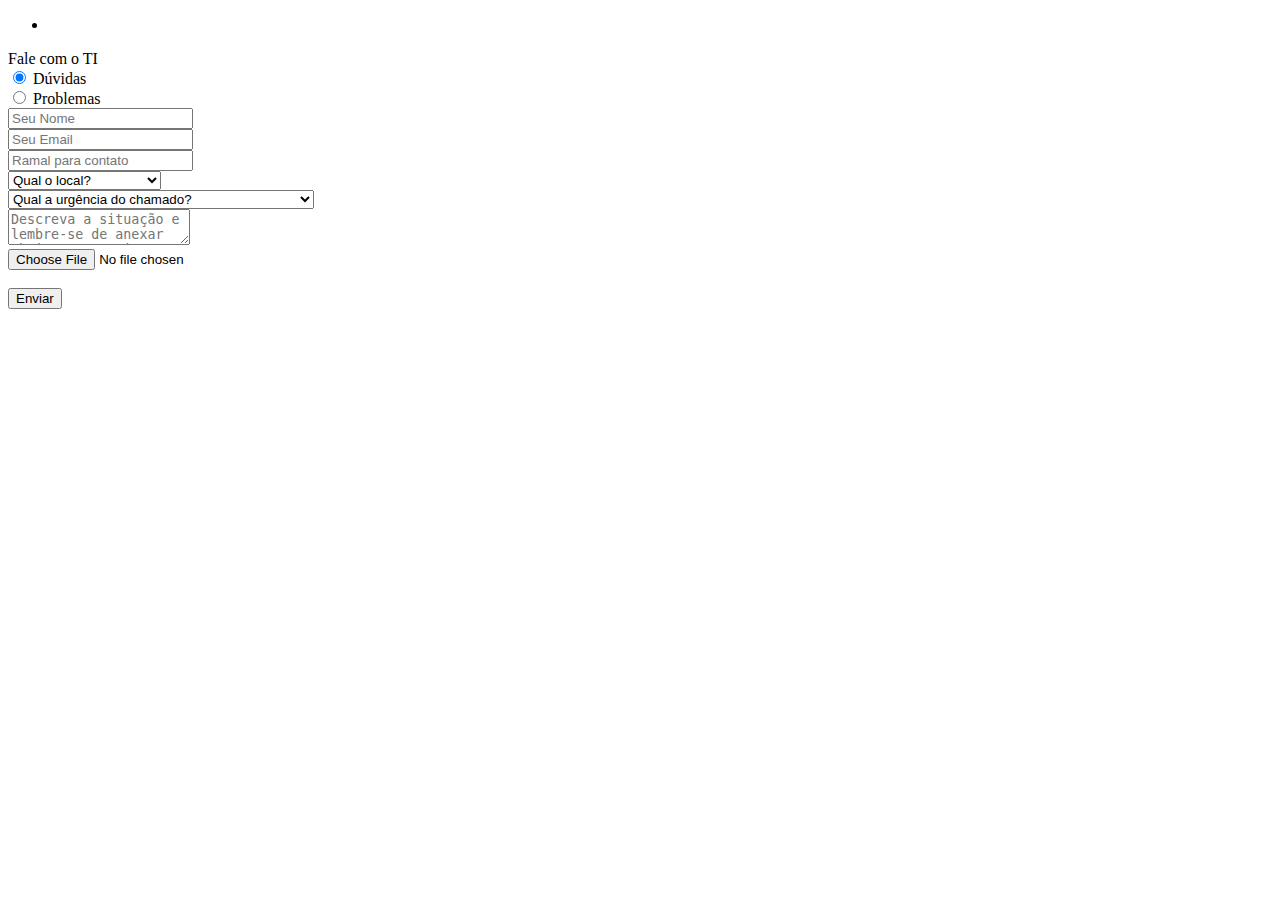
==== commit 0e4d798d: "Filtros funcionando, Editar chamados direto pelo filtro funcionando também." ====
--- a/Formulario.html
+++ b/Formulario.html
@@ -28,7 +28,7 @@
 	<div class="bg-contact3" style="background-image: url('images/bg-01.jpg');">
 		<div class="container-contact3">
 			<div class="wrap-contact3">
-				<form action="php/inserirChamado.php" class="contact3-form validate-form" method="POST">
+				<form action="Home.html" class="contact3-form validate-form" method="POST">
 					<ul class="icons">
 						<li><a href="../PortalSet/Home.html" class="icon round fas fa-home"><span class="label"></span></a></li>
 					</ul>
